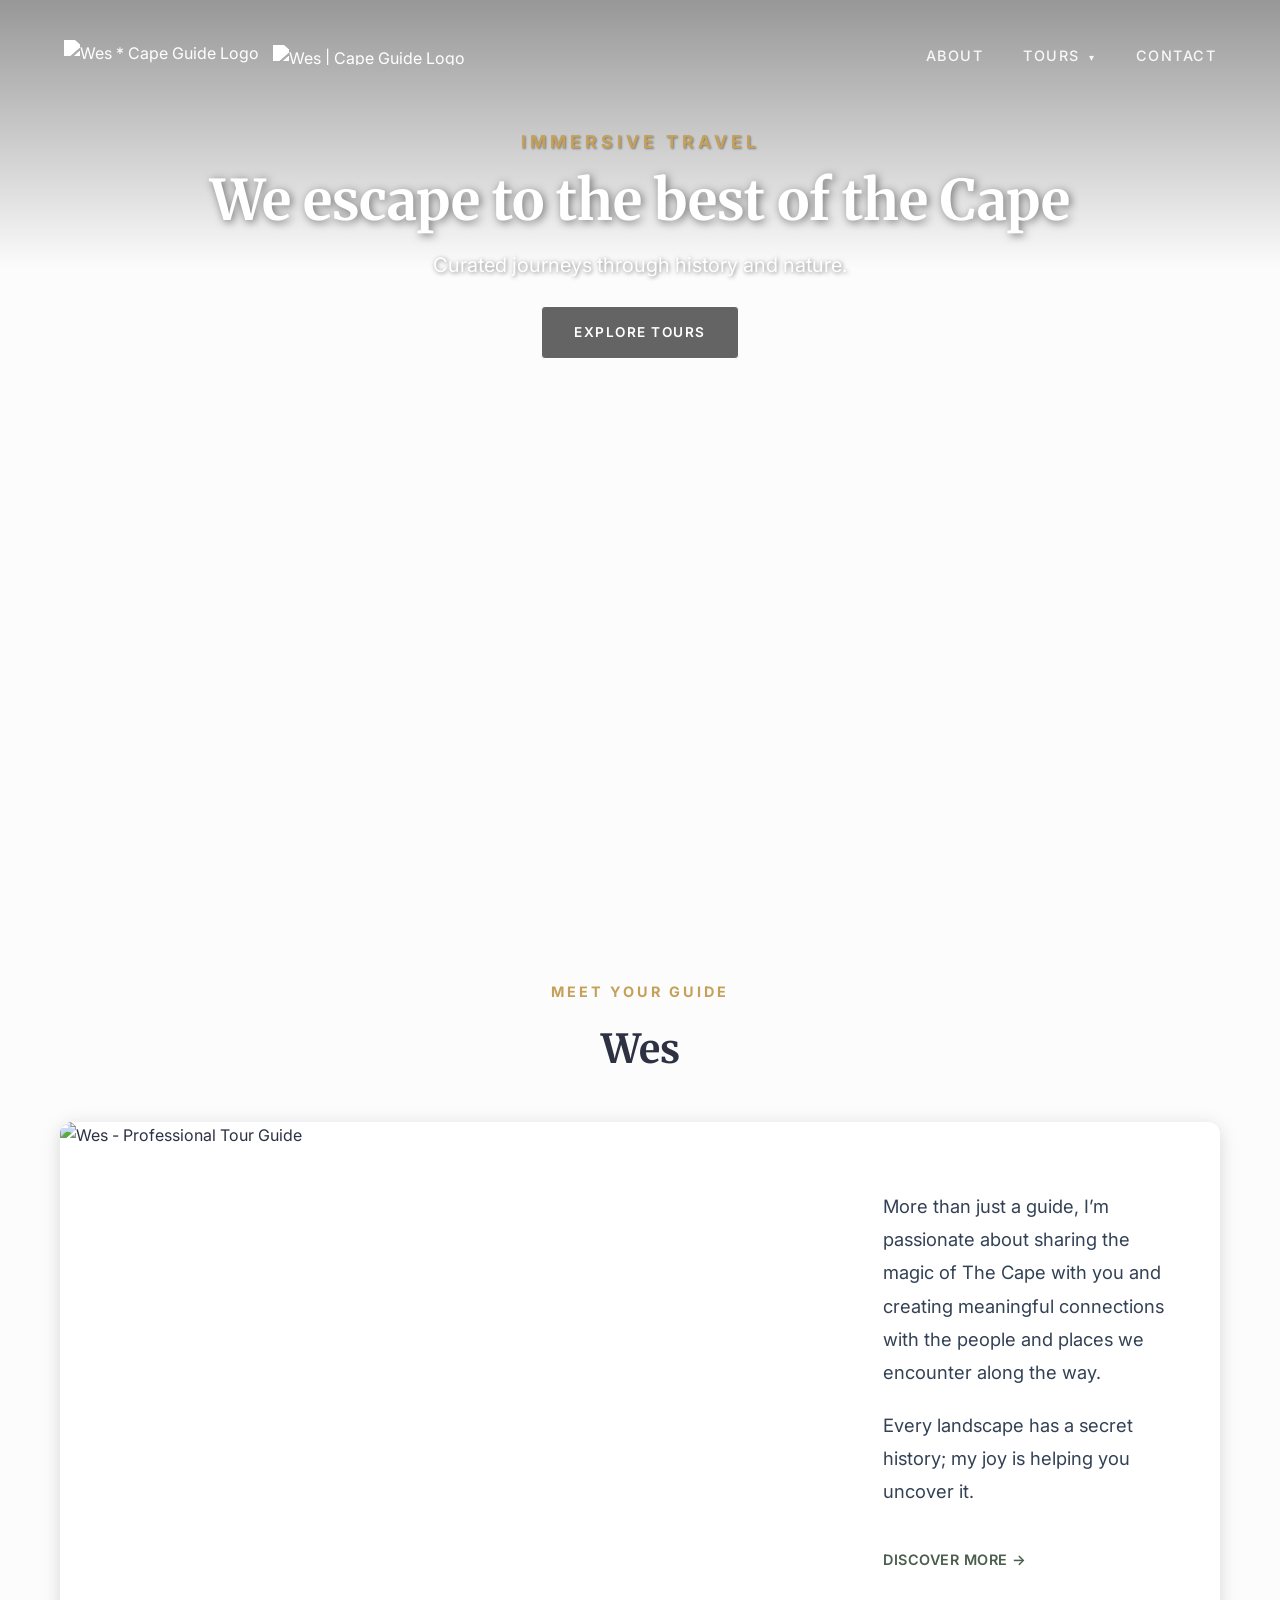
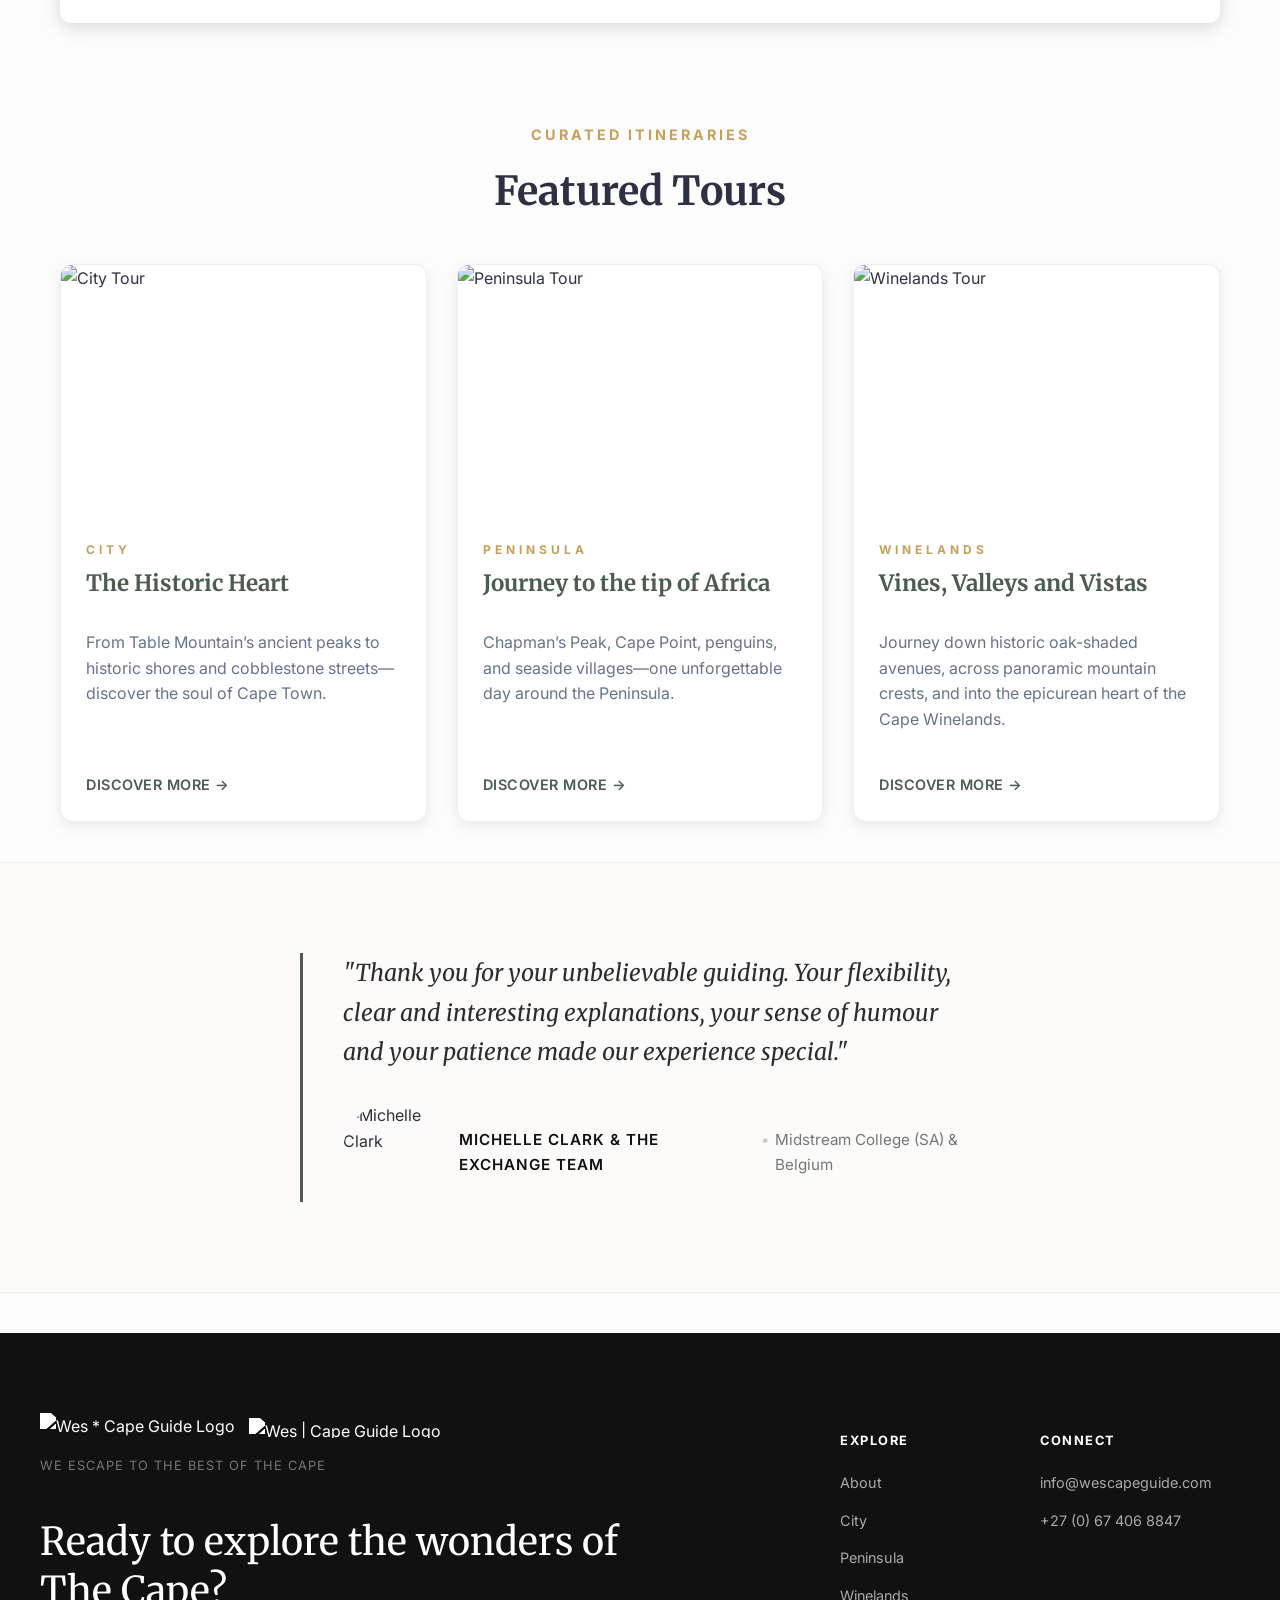
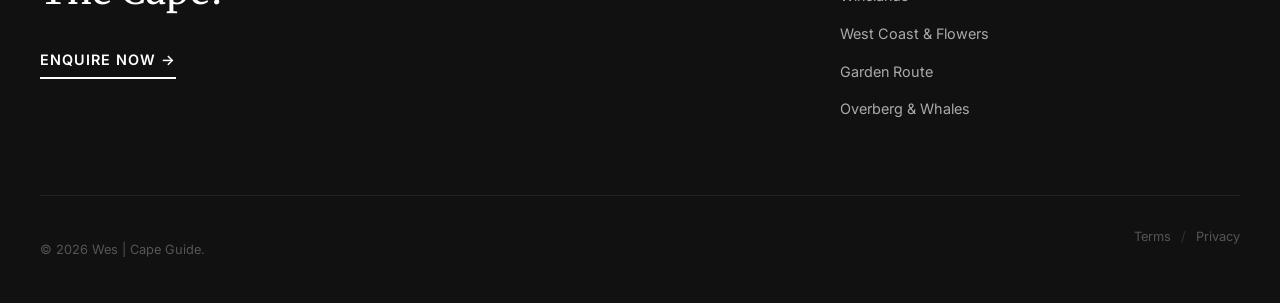
==== index.html @ 71e7c6e8 "Fix mobile hero text visibility on top-level pages" ====
<!DOCTYPE html>
<html lang="en">
<head>
    <meta charset="UTF-8">
    <meta name="viewport" content="width=device-width, initial-scale=1.0">
    <meta name="description" content="Private Cape Town tours with Wes — city, peninsula, winelands, west coast, garden route and tailor-made. Curated journeys through history, nature, and local culture.">
    <title>Wes * Cape Guide - Home</title>
    <link rel="preconnect" href="https://fonts.googleapis.com">
    <link rel="preconnect" href="https://fonts.gstatic.com" crossorigin>
    <link href="https://fonts.googleapis.com/css2?family=Merriweather:ital,wght@0,400;0,700;1,400&family=Inter:wght@400;500;600&display=swap" rel="stylesheet">
    <link rel="stylesheet" href="style.css">
</head>
<body>

    <header>
        <a href="index.html" class="logo">
            <img src="images/logo-transparent.png" alt="Wes * Cape Guide Logo" class="logo-icon">
            <img src="images/wes-cape-guide-logo.png" alt="Wes | Cape Guide Logo" class="logo-img">
        </a>
        
        <input type="checkbox" id="menu-toggle" class="menu-toggle">
        <label for="menu-toggle" class="menu-button" aria-label="Toggle Navigation Menu">
            <span class="burger-line"></span>
            <span class="burger-line"></span>
            <span class="burger-line"></span>
        </label>

        <nav class="nav-container">
            <ul class="nav-links">
                <li><a href="about.html">About</a></li>
                <li class="dropdown">
                    <a href="tours.html" class="dropdown-toggle">Tours <span class="arrow">&#9662;</span></a>
                    <ul class="dropdown-menu">
                        <li><a href="tours/city.html">City</a></li>
                        <li><a href="tours/peninsula.html">Peninsula</a></li>
                        <li><a href="tours/winelands.html">Winelands</a></li>
                        <li><a href="tours/west-coast-flowers.html">West Coast & Flowers</a></li>
                        <li><a href="tours/garden-route-three-day.html">Garden Route</a></li>
                        <li><a href="tours/overberg-whales.html">Overberg & Whales</a></li>
                    </ul>
                </li>
                <li><a href="contact.html">Contact</a></li>
            </ul>
        </nav>
    </header>
    
    <section class="hero hero-home">
        <div class="hero-content">
            <span class="hero-eyebrow">Immersive Travel</span>
            <h1>We escape to the best of the Cape</h1>
            <p>Curated journeys through history and nature.</p>
            <a href="tours.html" class="btn">Explore Tours</a>
        </div>
    </section>

    <main class="container">
            
        <section class="profile-introduction-section section-space-bottom">
            <div class="text-content-block">
                <span class="eyebrow">Meet your guide</span>
                <h2 class="section-title">Wes</h2>
            </div>

            <a href="about.html" class="profile-card-link">
                <div class="profile-split-block media-left home-profile-card">
                    <div class="profile-split-media">
                        <img src="images/wes-contact.jpeg" alt="Wes - Professional Tour Guide" class="profile-split-image home-profile-crop">
                    </div>
                    <div class="profile-split-text">
                        <p class="lead-paragraph">More than just a guide, I’m passionate about sharing the magic of The Cape with you and creating meaningful connections with the people and places we encounter along the way.</p>
                        <p class="lead-paragraph">Every landscape has a secret history; my joy is helping you uncover it.</p>
                        <span class="tour-link-text">Discover More &rarr;</span>
                    </div>
                </div>
            </a>
        </section>

        <section class="featured-tours-section section-space-bottom">
            <div class="text-content-block">
                <span class="eyebrow">Curated Itineraries</span>
                <h2 class="section-title">Featured Tours</h2>
            </div>
            
            <div class="tour-grid">
                <a href="city.html" class="tour-card-link">
                    <article class="tour-card">
                        <img src="images/cape-town-city.webp" alt="City Tour" class="tour-image">
                        <div class="tour-info">
                            <span class="tour-category">City</span>
                            <h3>The Historic Heart</h3>
                            <p>From Table Mountain’s ancient peaks to historic shores and cobblestone streets—discover the soul of Cape Town.</p>
                            <span class="tour-link-text">Discover More &rarr;</span>
                        </div>
                    </article>
                </a>
                
                <a href="peninsula.html" class="tour-card-link">
                    <article class="tour-card">
                        <img src="images/peninsula-cape-point-hike.webp" alt="Peninsula Tour" class="tour-image">
                        <div class="tour-info">
                            <span class="tour-category">Peninsula</span>
                            <h3>Journey to the tip of Africa</h3>
                            <p>Chapman’s Peak, Cape Point, penguins, and seaside villages—one unforgettable day around the Peninsula.</p>
                            <span class="tour-link-text">Discover More &rarr;</span>
                        </div>
                    </article>
                </a>
                
                <a href="winelands.html" class="tour-card-link">
                    <article class="tour-card">
                        <img src="images/delaire-graff-wine-estate.webp" alt="Winelands Tour" class="tour-image">
                        <div class="tour-info">
                            <span class="tour-category">Winelands</span>
                            <h3>Vines, Valleys and Vistas</h3>
                            <p>Journey down historic oak-shaded avenues, across panoramic mountain crests, and into the epicurean heart of the Cape Winelands.</p>
                            <span class="tour-link-text">Discover More &rarr;</span>
                        </div>
                    </article>
                </a>
            </div>
        </section>
    
    </main>

    <section class="testimonial-section-v2">
        <div class="testimonial-container-v2">
            <blockquote class="testimonial-text-v2">
                "Thank you for your unbelievable guiding. Your flexibility, clear and interesting explanations, your sense of humour and your patience made our experience special."
            </blockquote>
            <div class="testimonial-profile-v2">
                <img src="images/reviewer-midstream.webp" alt="Michelle Clark" class="testimonial-avatar">
                <div class="testimonial-author-v2">
                    <strong class="author-name-v2">Michelle Clark & The Exchange Team</strong>
                    <span class="author-location-v2">Midstream College (SA) & Belgium</span>
                </div>
            </div>
        </div>
    </section>

    <footer class="editorial-footer">
        <div class="footer-top-row">
            <div class="footer-hero-block">
                <a href="index.html" class="logo">
                    <img src="images/logo-transparent.png" alt="Wes * Cape Guide Logo" class="logo-icon">
                    <img src="images/wes-cape-guide-logo.png" alt="Wes | Cape Guide Logo" class="logo-img">
                </a>
                <p class="editorial-snippet">We escape to the best of The Cape</p>
                <h2 class="footer-big-prompt">Ready to explore the wonders of <span class="no-wrap">The Cape?</span></h2>
                <a href="contact.html" class="editorial-btn">Enquire Now &rarr;</a>
            </div>
            <div class="footer-links-block">
                <div class="links-sub-col">
                    <h4>Explore</h4>
                    <a href="about.html">About</a>
                    <a href="tours/city.html">City</a>
                    <a href="tours/peninsula.html">Peninsula</a>
                    <a href="tours/winelands.html">Winelands</a>
                    <a href="tours/west-coast-flowers.html">West Coast & Flowers</a>
                    <a href="tours/garden-route-three-day.html">Garden Route</a>
                    <a href="tours/overberg-whales.html">Overberg & Whales</a>
                </div>
                <div class="links-sub-col">
                    <h4>Connect</h4>
                    <a href="mailto:info@wescapeguide.com">info@wescapeguide.com</a>
                    <a href="tel:+27674068847">+27 (0) 67 406 8847</a>
                </div>
            </div>
        </div>
        <div class="editorial-bottom">
            <p>&copy; 2026 Wes | Cape Guide.</p>
            <div class="editorial-legal">
                <a href="terms.html">Terms</a>
                <span class="sep">/</span>
                <a href="privacy.html">Privacy</a>
            </div>
        </div>
    </footer>
</body>
</html>
---- style.css ----
/* ==========================================================================
   WES | CAPE GUIDE - CENTRAL DESIGN SYSTEM MASTER SHEET (2026 AUDIT)
   ========================================================================== */

/* --- Global Variables & Reset --- */
:root {
    --primary-green: #4a5d4e;
    --accent-gold: #c5a059;
    --dark-blue: #1a2b3c;
    --white: #ffffff;
    
    /* Premium Contrast: Rich charcoal to increase screen elegance */
    --text-main: #2d3142; 
    --text-muted: #64748b;
    --light-gray: #fcfcfc;
    --border-gray: #e2e8f0;
    --shadow: 0 4px 24px rgba(0, 0, 0, 0.08);
    --peninsula-wide-max: 1440px;
    --peninsula-wide-gutter: clamp(16px, 3vw, 48px);

    /* Typography Strategy Tokens - Cleaned up to protect premium editorial feel */
    --font-branding: 'Inter', sans-serif;
    --font-heading: 'Merriweather', serif;
    --font-body: 'Inter', sans-serif;
}

* { box-sizing: border-box; }

body {
    font-family: var(--font-body);
    margin: 0;
    line-height: 1.65;
    color: var(--text-main);
    background-color: var(--light-gray);
    -webkit-font-smoothing: antialiased;
}

/* --- Shared Layout Helpers --- */
.container {
    max-width: 1200px;
    margin: 0 auto;
    padding: 0 20px;
}

.container-flush {
    padding: 0;
}

.text-center {
    text-align: center;
}

.section-divider {
    border: 0; 
    border-top: 1px solid var(--border-gray); 
    margin: 80px 0;
}

.section-title {
    font-family: var(--font-heading);
    font-weight: 700;
    text-align: center; 
    font-size: clamp(2rem, 4vw, 2.5rem);
    margin-top: 0;
    margin-bottom: 40px;
    color: var(--text-main);
}

.section-space-bottom {
    margin-bottom: 40px;
}

/* --- Global Brand Typography Utilities --- */
.eyebrow {
    font-family: var(--font-branding);
    font-size: 0.9rem;
    font-weight: 700;
    text-transform: uppercase;
    letter-spacing: 3px;
    color: var(--accent-gold);
    display: block;
    margin-bottom: 12px;
    text-align: center;
}

.text-content-block {
    max-width: 800px; 
    margin: 80px auto 20px auto; 
    text-align: center;
}

.text-green-title {
    font-family: var(--font-heading);
    color: var(--primary-green); 
    font-size: 2.5rem; 
    margin-bottom: 24px;
}

.lead-paragraph {
    font-family: var(--font-body);
    font-size: 1.15rem; 
    line-height: 1.8; 
    color: #334155; 
    margin-bottom: 20px;
}

.paragraph-flush-bottom { margin-bottom: 0; }
.paragraph-spacing-top { margin-top: 8px; }
.accent-gold-text { color: #f3c653 !important; }

/* --- Shared Navigation Framework (Desktop Defaults) --- */
header {
    position: absolute;
    top: 0;
    left: 0;
    width: 100%;
    z-index: 1000;
    padding: 2.5rem 5%;
    display: flex;
    justify-content: space-between;
    align-items: center;
}

.logo {
    display: flex;
    align-items: center;
    gap: 14px; 
    text-decoration: none;
    z-index: 1010; /* Keeps brand visible above drawers */
}

.logo-img, .logo-icon {
    height: 20px; 
    width: auto;   
    display: block;
    flex-shrink: 0;
    filter: brightness(0) invert(1);
    transition: transform 0.3s ease;
}

.logo-icon { height: 30px; }
.logo:hover .logo-img { transform: scale(1.05); }
.logo:hover .logo-icon { transform: scale(1.1); }

/* Controller Checkbox System Hidden Natively */
.menu-toggle {
    display: none;
}

.menu-button {
    display: none;
    cursor: pointer;
    z-index: 1010;
    flex-direction: column;
    justify-content: space-between;
    width: 26px;
    height: 18px;
}

.menu-button .burger-line {
    display: block;
    height: 2px;
    width: 100%;
    background-color: var(--white);
    border-radius: 2px;
    transition: transform 0.3s ease, opacity 0.3s ease;
}

.nav-links {
    list-style: none;
    display: flex;
    gap: 2.5rem;
    margin: 0;
    padding: 0;
}

.nav-links a {
    font-family: var(--font-body);
    text-decoration: none;
    color: rgba(255,255,255,0.9);
    font-weight: 500;
    font-size: 0.9rem;
    letter-spacing: 1.5px;
    text-transform: uppercase;
    transition: color 0.3s, text-shadow 0.3s;
}

.nav-links a:hover, .nav-links a.current {
    color: var(--white); 
    text-decoration: underline;
    text-underline-offset: 6px;
}

/* Dropdown Layout Architecture */
.dropdown {
    position: relative;
}

.dropdown-toggle .arrow {
    font-size: 0.65rem;
    margin-left: 4px;
    display: inline-block;
    transition: transform 0.3s ease;
}

.dropdown:hover .dropdown-toggle .arrow {
    transform: rotate(180deg);
}

/* Isolated Dropdown Glass Box */
.dropdown-menu {
    position: absolute;
    top: 100%;
    left: -22px; 
    transform: translateY(4px);
    background-color: rgba(17, 24, 39, 0.95);
    border: 1px solid rgba(255, 255, 255, 0.1);
    border-radius: 8px;
    backdrop-filter: blur(12px);
    -webkit-backdrop-filter: blur(12px);
    list-style: none;
    padding: 12px 0;
    margin: 0;
    min-width: 240px;
    box-shadow: 0 12px 35px rgba(0, 0, 0, 0.3);
    opacity: 0;
    visibility: hidden;
    transition: opacity 0.25s ease, transform 0.25s ease, visibility 0.25s ease;
    z-index: 1010;
}

.dropdown:hover .dropdown-menu {
    opacity: 1;
    visibility: visible;
    transform: translateY(10px);
}

.dropdown-menu li {
    width: 100%;
}

.dropdown-menu a {
    display: block;
    padding: 10px 22px;
    color: rgba(255, 255, 255, 0.8) !important;
    font-size: 0.8rem !important;
    letter-spacing: 1px;
    text-transform: uppercase;
    text-align: left;
    text-decoration: none !important;
    transition: color 0.2s, background-color 0.2s;
}

.dropdown-menu a:hover {
    color: var(--accent-gold) !important;
    background-color: rgba(255, 255, 255, 0.05);
}

/* --- Unified Premium Hero Engine --- */
.hero {
    height: 100vh;
    min-height: 600px;
    display: flex;
    color: var(--white);
    background-size: cover;
    background-attachment: fixed;
    padding: 0 20px;
    position: relative;
    align-items: center;      
    justify-content: center;    
    text-align: center;
}

.hero-content {
    padding: 0 8px;
    transform: translateY(clamp(-250px, -27vh, -120px));
}

.hero-home .hero-content {
    transform: translateY(clamp(-250px, -23vh, -120px));
}

.hero h1 {
    font-family: var(--font-heading);
    font-weight: 700;
    font-size: clamp(2.2rem, 5vw, 3.5rem);
    margin-bottom: 15px;
    text-shadow: 2px 2px 8px rgba(0,0,0,0.5); 
    margin-top: -5px;
    line-height: 1.2;
}

.hero p {
    font-family: var(--font-body);
    font-size: 1.25rem;
    max-width: 700px;
    margin: 0 auto;
    text-shadow: 1px 1px 4px rgba(0,0,0,0.5); 
    font-weight: 400;
}

.hero-eyebrow {
    font-family: var(--font-branding);
    text-transform: uppercase;
    letter-spacing: 4px;
    font-size: 1.1rem;
    font-weight: 700;
    color: var(--accent-gold);
    display: block;
    margin: 0 0 1rem;
    text-shadow: 1px 1px 2px rgba(0,0,0,0.4);
}

/* --- Premium Tour Hero Structural Modifiers --- */
.city-hero, .peninsula-hero, .winelands-hero, .hero-west-coast, .hero-garden-route, .overberg-hero {
    justify-content: flex-start !important; 
    align-items: flex-end !important;         
    text-align: left !important;            
    padding-left: clamp(20px, 8vw, 10%) !important; 
    padding-bottom: 12vh !important;        
    padding-top: 0 !important;
}

.city-hero .hero-content, 
.peninsula-hero .hero-content, 
.winelands-hero .hero-content, 
.hero-west-coast .hero-content, 
.hero-garden-route .hero-content,
.overberg-hero .hero-content {
    max-width: 580px !important;            
    padding: 35px !important;
    background-color: rgba(0, 0, 0, 0.45) !important; 
    border-radius: 8px !important;
    backdrop-filter: blur(8px) !important;   
    -webkit-backdrop-filter: blur(8px) !important; 
    transform: none !important;            
    margin: 0 !important;
    border: 1px solid rgba(255, 255, 255, 0.1);
}

.city-hero .hero-content p, 
.peninsula-hero .hero-content p, 
.winelands-hero .hero-content p, 
.hero-west-coast .hero-content p, 
.hero-garden-route .hero-content p,
.overberg-hero .hero-content p {
    margin: 0 !important; 
}

/* --- Hero Background Maps --- */
.hero-home { background-image: linear-gradient(rgba(0,0,0,0.4) 0%, rgba(0,0,0,0) 30%), url('images/table-mountain-hero.webp'); background-position: 50% 13%; }
.hero-about { background-image: linear-gradient(rgba(0,0,0,0.4) 0%, rgba(0,0,0,0) 20%), url('images/table-mountain-national-park.webp'); background-position: center 90%; }
.hero-tours { background-image: linear-gradient(rgba(0,0,0,0.4) 0%, rgba(0,0,0,0) 20%), url('images/postberg-flowers.webp'); background-position: center 10%; }
.hero-contact { background-image: linear-gradient(rgba(0,0,0,0.4) 0%, rgba(0,0,0,0) 20%), url('images/chapmans-peak-drive.webp'); background-position: 50% 53%; }
.city-hero { background-image: linear-gradient(rgba(0,0,0,0.6) 0%, rgba(0,0,0,0) 20%), url('images/cape-town-city.webp'); background-position: center 35%; }
.peninsula-hero { background-image: linear-gradient(rgba(0,0,0,0.6) 0%, rgba(0,0,0,0) 20%), url('images/cape-point-walk.webp'); background-position: center 65%; }
.winelands-hero { background-image: linear-gradient(rgba(0,0,0,0.4) 0%, rgba(0,0,0,0) 30%), url('images/delaire-graff-wine-estate.webp'); background-position: center 65%; }
.hero-west-coast { background-image: linear-gradient(rgba(0,0,0,0.4) 0%, rgba(0,0,0,0) 30%), url('images/postberg-nature-reserve-flowers-and-rock-fromations.webp'); background-position: center 70%; }
.hero-garden-route { background-image: linear-gradient(rgba(0,0,0,0.4) 0%, rgba(0,0,0,0) 20%), url('images/ebb-and-flow-restcamp-hike.webp'); background-position: center 50%; }
.overberg-hero { background-image: linear-gradient(rgba(0,0,0,0.6) 0%, rgba(0,0,0,0) 20%), url('images/r44-and-beach.webp'); background-position: center 65%; }

/* --- Profile Split Layouts --- */
.profile-split-block {
    display: grid; 
    grid-template-columns: 1fr;
    gap: 2rem; 
    align-items: center; 
    margin-bottom: 100px; 
    background: var(--white);
    border-radius: 12px;
    box-shadow: var(--shadow);
    overflow: hidden;
}

@media (min-width: 768px) {
    .profile-split-block { grid-template-columns: 1.2fr 0.8fr; gap: 0; }
    .profile-split-block.about-profile-card { grid-template-columns: 1fr 580px; }
    .profile-split-block.home-profile-card { height: auto; align-items: stretch; grid-template-columns: 2fr 1fr; }
}

.profile-split-text { padding: 50px; }
.profile-split-media { width: 100%; height: 100%; display: flex; }
.profile-split-image { width: 100%; height: 100%; object-fit: cover; display: block; }
.profile-split-image.home-profile-crop { object-position: 50% 22%; }

/* --- Highlights & Cards Framework --- */
.highlights-grid {
    display: grid;
    grid-template-columns: repeat(auto-fit, minmax(280px, 1fr));
    gap: 40px;
    width: 100%;
}

.highlights-item-card {
    background: var(--white);
    border: 1px solid #eee;
    border-radius: 12px;
    overflow: hidden;
    box-shadow: 0 4px 15px rgba(0,0,0,0.05);
    display: flex;
    flex-direction: column;
    height: 100%;
}

.highlights-card-image {
    width: 100%;
    height: 250px;
    object-fit: cover;
    display: block;
}

.highlight-card-info {
    padding: 25px;
    display: flex;
    flex-direction: column;
    flex-grow: 1;
}

/* --- Index Grid System Cards --- */
.tour-grid { display: grid; grid-template-columns: repeat(auto-fit, minmax(320px, 1fr)); gap: 30px; margin-top: 40px; }
.tour-card { background: var(--white); border: 1px solid #eee; border-radius: 12px; overflow: hidden; transition: all 0.3s ease; box-shadow: 0 4px 15px rgba(0,0,0,0.08); display: flex; flex-direction: column; height: 100%; }
.profile-card-link { transition: all 0.3s ease; box-shadow: 0 4px 15px rgba(0,0,0,0.08); }
.tour-card:hover, .profile-card-link:hover { transform: translateY(-8px); box-shadow: 0 15px 35px rgba(0,0,0,0.1); }
a.tour-card-link, .profile-card-link { text-decoration: none; color: inherit; display: block; border-radius: 12px; }
.tour-image { width: 100%; height: 250px; object-fit: cover; display: block; }
.tour-info { padding: 25px; display: flex; flex-direction: column; flex-grow: 1; text-align: left; }
.tour-info h3 { font-family: var(--font-heading); font-weight: 700; font-size: 1.4rem; margin: 0 0 12px 0; color: var(--primary-green); }
.tour-info p { color: var(--text-muted); font-size: 1.0rem; line-height: 1.6; margin-bottom: 20px; }
.tour-category { font-family: var(--font-branding); color: var(--accent-gold); letter-spacing: 4px; text-transform: uppercase; font-size: 0.75rem; font-weight: bold; display: block; margin-bottom: 5px; }
.tour-link-text { font-family: var(--font-body); margin-top: auto; padding-top: 20px; display: inline-block; color: var(--primary-green); font-weight: 600; font-size: 0.9rem; letter-spacing: 0.5px; text-transform: uppercase; }

/* --- Buttons Framework --- */
.btn, .btn-enquire {
    font-family: var(--font-branding);
    display: inline-block;
    text-transform: uppercase;
    letter-spacing: 1.5px;
    text-decoration: none;
    border-radius: 4px;
    transition: all 0.3s ease;
    font-weight: 600;
}

.btn {
    padding: 14px 32px;
    background: rgba(0, 0, 0, 0.6);
    color: var(--white);
    font-size: 0.85rem;
    border: 1px solid var(--white);
    margin-top: 24px;
}
.btn:hover { background: var(--white); color: var(--dark-blue); transform: translateY(-2px); }

/* --- Testimonials --- */
.testimonial-section-v2 { background-color: #fcfbfa; padding: 90px 20px; margin: 40px 0px; border-top: 1px solid #f0eee9; border-bottom: 1px solid #f0eee9; }
.testimonial-container-v2 { max-width: 680px; margin: 0 auto; border-left: 3px solid var(--primary-green); padding-left: 40px; }
.testimonial-text-v2 { font-family: var(--font-heading); font-size: clamp(1.2rem, 3vw, 1.45rem); line-height: 1.7; color: #2c2c2c; font-style: italic; margin: 0 0 30px 0; font-weight: 400; }
.testimonial-profile-v2 { display: flex; align-items: center; gap: 16px; }
.testimonial-avatar { width: 100px; height: 100px; border-radius: 50%; object-fit: cover; flex-shrink: 0; }
.testimonial-author-v2 { display: flex; align-items: center; gap: 12px; font-size: 0.95rem; }
.author-name-v2 { font-weight: 600; color: #111; text-transform: uppercase; letter-spacing: 1px; }
.author-location-v2 { color: #767676; position: relative; padding-left: 12px; }
.author-location-v2::before { content: "•"; position: absolute; left: -2px; color: #ccc; }

/* --- Editorial Footer --- */
.editorial-footer { background-color: #111111; color: #f5f5f5; padding: 80px 40px 30px 40px; }
.footer-top-row { max-width: 1200px; margin: 0 auto; display: flex; justify-content: space-between; align-items: flex-start; gap: 60px; }
.footer-hero-block { flex: 1.5; max-width: 600px; text-align: left; }
.editorial-snippet { font-family: var(--font-body); font-size: 0.8rem; color: #777777; text-transform: uppercase; letter-spacing: 1px; margin-bottom: 40px; }
.footer-big-prompt { font-family: var(--font-heading); font-size: clamp(1.8rem, 3vw, 2.4rem); font-weight: 400; line-height: 1.3; margin-bottom: 30px; color: #ffffff; }
.no-wrap { white-space: nowrap; }
.editorial-btn { font-family: var(--font-body); display: inline-block; color: #ffffff; text-transform: uppercase; letter-spacing: 1px; text-decoration: none; font-size: 0.9rem; font-weight: 600; border-bottom: 2px solid #ffffff; padding-bottom: 5px; transition: transform 0.2s ease, color 0.2s ease; }
.editorial-btn:hover { transform: translateX(5px); color: var(--accent-gold); border-color: var(--accent-gold); }
.footer-links-block { flex: 1; display: flex; gap: 40px; margin-left: auto; max-width: 400px; }
.links-sub-col { display: flex; flex-direction: column; min-width: 160px; text-align: left; }
.links-sub-col h4 { font-family: var(--font-branding); font-size: 0.8rem; color: var(--white); text-transform: uppercase; letter-spacing: 1.5px; margin-bottom: 20px; }
.links-sub-col a { font-family: var(--font-body); color: #aaaaaa; text-decoration: none; font-size: 0.9rem; margin-bottom: 14px; transition: color 0.2s ease; }
.links-sub-col a:hover { color: #ffffff; }
.editorial-bottom { max-width: 1200px; margin: 60px auto 0 auto; padding-top: 30px; border-top: 1px solid #222222; display: flex; justify-content: space-between; font-size: 0.8rem; color: #555555; }
.editorial-legal a { color: #555555; text-decoration: none; }
.editorial-legal a:hover { color: #999999; }
.editorial-legal .sep { margin: 0 6px; color: #333333; }

/* ==========================================================================
   RESPONSIVE DESIGN SYSTEM OVERRIDES (MOBILE & TABLET ENGINE)
   ========================================================================== */
@media (max-width: 900px) {
    .footer-top-row { flex-direction: column; gap: 50px; }
    .footer-links-block { margin-left: 0; max-width: 100%; justify-content: flex-start; width: 100%; }
}

@media (max-width: 768px) {
    header {
        padding: 1.5rem 6%;
    }

    /* Reveal UI Mobile Hamburger Triggers */
    .menu-button {
        display: flex;
    }

    /* Fully Articulated Glass Overlay Drawer Container */
    .nav-container {
        position: fixed;
        top: 0;
        right: -100%;
        width: 80%;
        max-width: 400px;
        height: 100vh;
        background-color: rgba(17, 24, 39, 0.96);
        backdrop-filter: blur(20px);
        -webkit-backdrop-filter: blur(20px);
        padding: 7rem 3rem 3rem 3rem;
        box-shadow: -10px 0 40px rgba(0,0,0,0.3);
        transition: right 0.4s cubic-bezier(0.16, 1, 0.3, 1);
        z-index: 1000;
        overflow-y: auto;
    }

    .nav-links {
        flex-direction: column;
        gap: 2rem;
        align-items: flex-start;
    }

    .nav-links a {
        font-size: 1.15rem;
        letter-spacing: 2px;
        width: 100%;
        display: block;
    }

    /* Core Mobile Dropdown Transitions */
    .dropdown {
        width: 100%;
    }

    .dropdown-menu {
        position: static;
        opacity: 1;
        visibility: visible;
        transform: none !important;
        background-color: transparent;
        border: none;
        box-shadow: none;
        padding: 10px 0 0 15px;
        display: flex;
        flex-direction: column;
        gap: 12px;
        min-width: unset;
    }

    .dropdown-menu a {
        font-size: 0.95rem !important;
        padding: 6px 0;
        color: rgba(255, 255, 255, 0.6) !important;
    }

    .dropdown-toggle .arrow {
        transform: rotate(0deg) !important;
    }

    /* Checkbox State Logic to Activate Menu Elements */
    .menu-toggle:checked ~ .nav-container {
        right: 0;
    }

    /* Hamburger Animation to 'X' */
    .menu-toggle:checked ~ .menu-button .burger-line:nth-child(1) {
        transform: translateY(8px) rotate(45deg);
    }
    .menu-toggle:checked ~ .menu-button .burger-line:nth-child(2) {
        opacity: 0;
    }
    .menu-toggle:checked ~ .menu-button .burger-line:nth-child(3) {
        transform: translateY(-8px) rotate(-45deg);
    }

    /* Unified Mobile Hero Engine: All landing and individual tour blocks forced up top */
    .hero,
    .city-hero, .peninsula-hero, .winelands-hero, .hero-west-coast, .hero-garden-route, .overberg-hero {
        min-height: 560px;
        display: flex !important;
        flex-direction: column !important;
        align-items: center !important;
        justify-content: flex-start !important; /* Forces top alignment for all subpages */
        text-align: center !important;
        padding: 7.5rem 24px 20px 24px !important; /* Perfect space clear under your brand logo row */
    }
    
    /* Stripped all background color styles, box shadows, and glass blur mechanics */
    /* UPDATED: Added .hero .hero-content to clear the heavy negative desktop transforms for all top-level landing headers */
    .hero .hero-content,
    .city-hero .hero-content, 
    .peninsula-hero .hero-content, 
    .winelands-hero .hero-content, 
    .hero-west-coast .hero-content, 
    .hero-garden-route .hero-content,
    .overberg-hero .hero-content {
        max-width: 100% !important;
        padding: 0 !important;
        background-color: transparent !important;
        backdrop-filter: none !important;
        -webkit-backdrop-filter: none !important;
        border: none !important;
        transform: none !important;
        margin: 0 !important;
    }

    /* Shrunken Typographic Framework for High Scannability */
    .hero-eyebrow {
        font-size: 0.8rem !important;
        letter-spacing: 2.5px !important;
        margin-bottom: 0.5rem !important;
    }

    .hero h1 {
        font-size: 1.65rem !important;
        line-height: 1.25 !important;
        margin-bottom: 12px !important;
    }

    .hero p {
        font-size: 0.95rem !important;
        line-height: 1.55 !important;
        max-width: 100% !important;
    }

    .profile-split-block { grid-template-columns: 1fr; gap: 0; }
    .profile-split-text { padding: 35px 24px; }
    .profile-split-media { height: 340px; }
}

@media (max-width: 600px) {
    .testimonial-section-v2 { padding: 60px 20px; }
    .testimonial-container-v2 { padding-left: 20px; }
    .testimonial-text-v2 { font-size: 1.2rem; }
    .testimonial-author-v2 { flex-direction: column; align-items: flex-start; gap: 4px; }
    .author-location-v2 { padding-left: 0; }
    .author-location-v2::before { display: none; }
    .testimonial-profile-v2 { flex-direction: column; align-items: flex-start; gap: 12px; }
    .testimonial-avatar { width: 80px; height: 80px; }
    .tour-grid { grid-template-columns: 1fr; }
}

@media (max-width: 480px) {
    .editorial-footer { padding: 50px 24px 20px 24px; }
    .footer-links-block { flex-direction: column; gap: 35px; }
}

@media (prefers-reduced-motion: reduce) {
    .btn, .tour-card, .btn-enquire, .highlights-item-card, .nav-container, .burger-line { transition: none !important; }
    .tour-card:hover, .btn-enquire:hover, .highlights-item-card:hover { transform: none !important; }
}
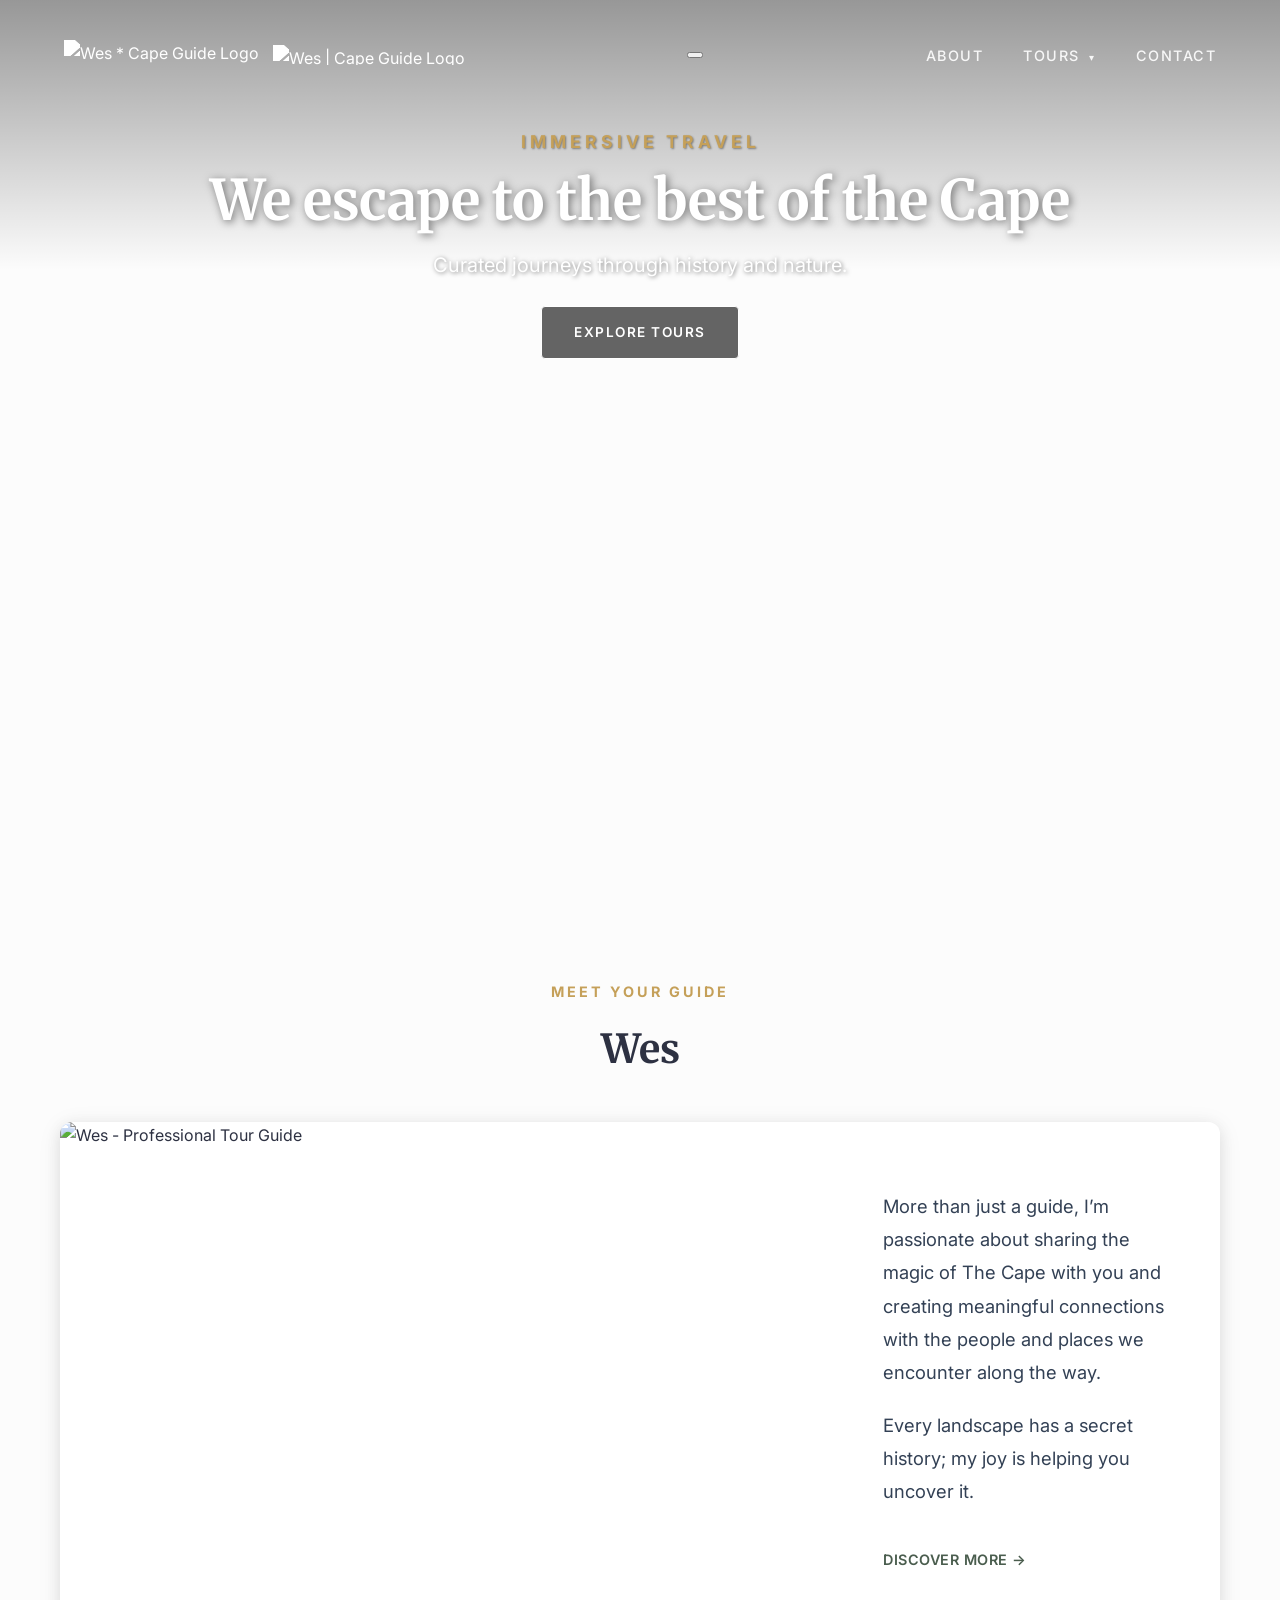
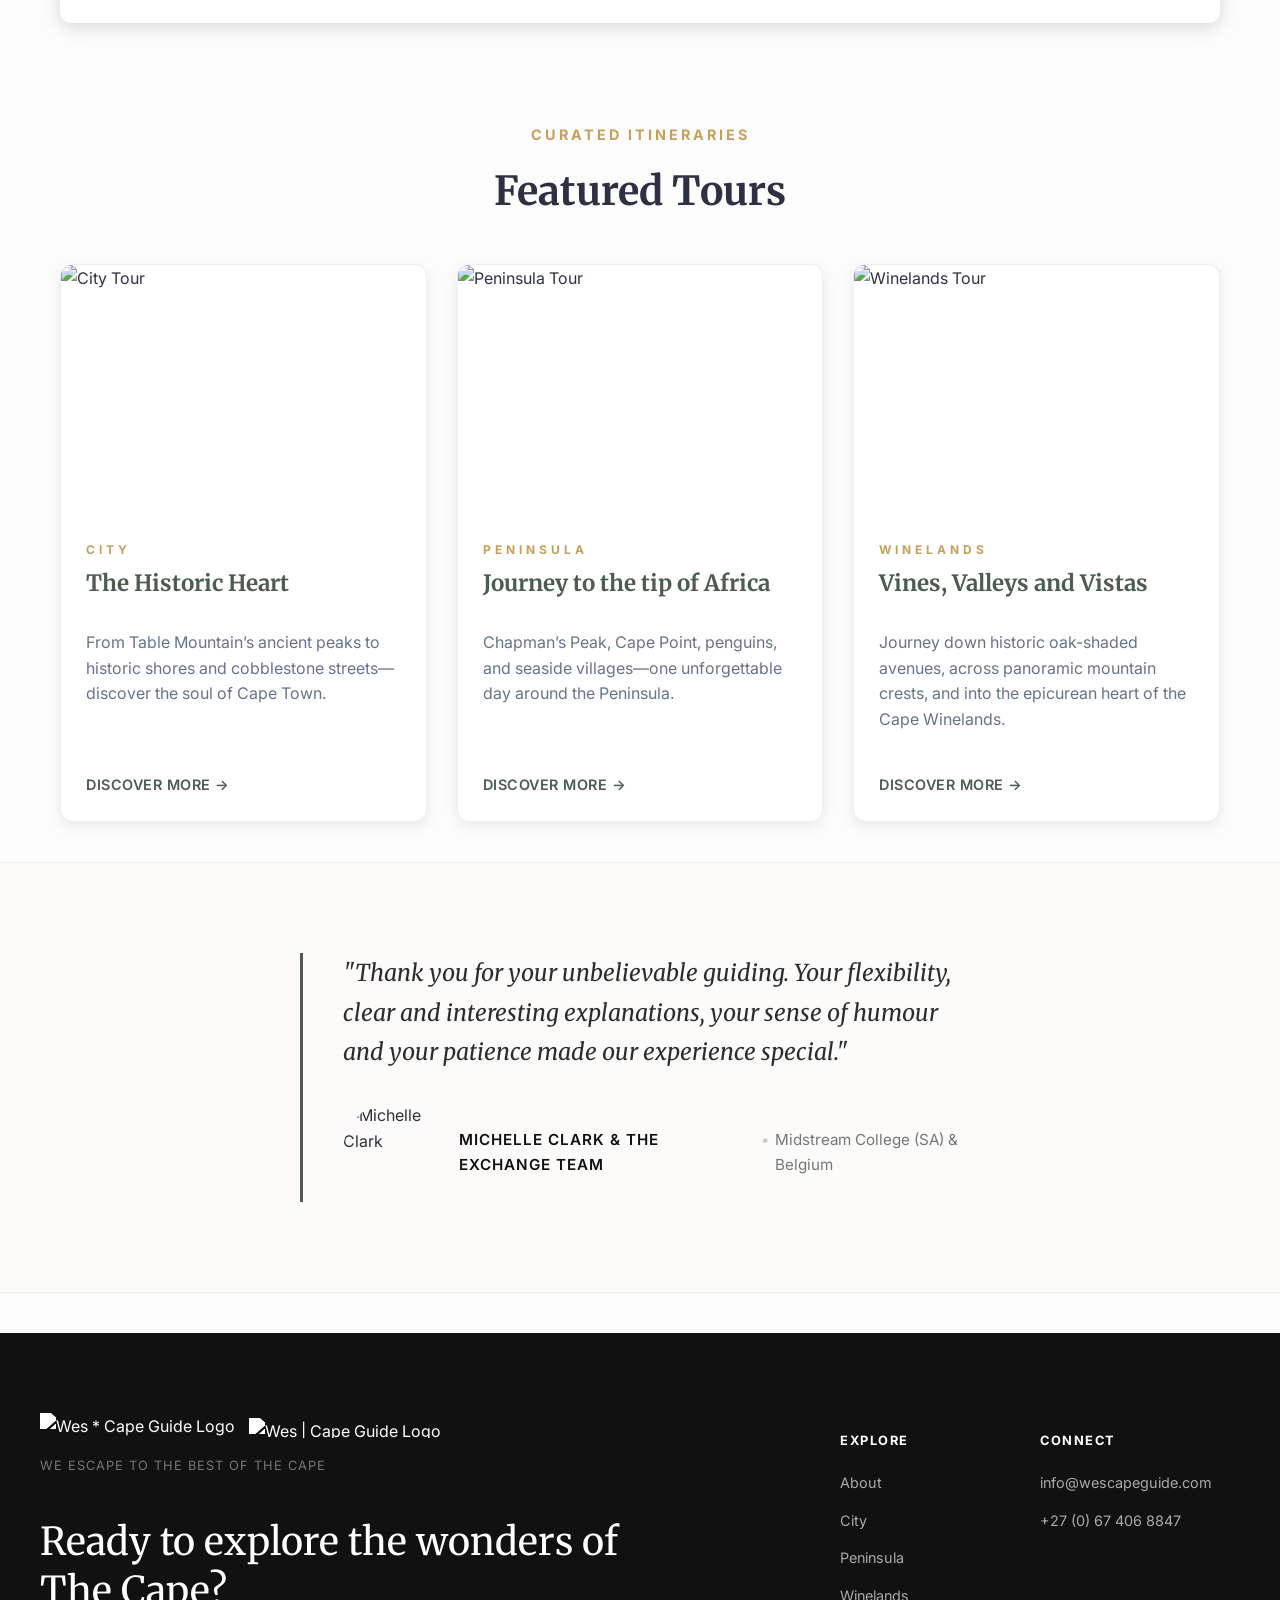
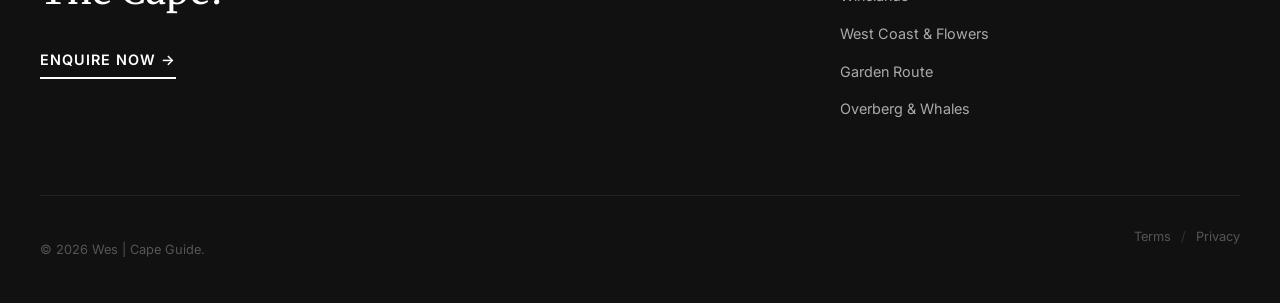
==== commit 49af40ae: "update" ====
--- a/index.html
+++ b/index.html
@@ -18,30 +18,25 @@
             <img src="images/wes-cape-guide-logo.png" alt="Wes | Cape Guide Logo" class="logo-img">
         </a>
         
-        <input type="checkbox" id="menu-toggle" class="menu-toggle">
-        <label for="menu-toggle" class="menu-button" aria-label="Toggle Navigation Menu">
-            <span class="burger-line"></span>
-            <span class="burger-line"></span>
-            <span class="burger-line"></span>
-        </label>
+        <button class="nav-toggle" aria-label="Toggle Navigation" aria-expanded="false">
+            <span class="hamburger"></span>
+        </button>
 
-        <nav class="nav-container">
-            <ul class="nav-links">
-                <li><a href="about.html">About</a></li>
-                <li class="dropdown">
-                    <a href="tours.html" class="dropdown-toggle">Tours <span class="arrow">&#9662;</span></a>
-                    <ul class="dropdown-menu">
-                        <li><a href="tours/city.html">City</a></li>
-                        <li><a href="tours/peninsula.html">Peninsula</a></li>
-                        <li><a href="tours/winelands.html">Winelands</a></li>
-                        <li><a href="tours/west-coast-flowers.html">West Coast & Flowers</a></li>
-                        <li><a href="tours/garden-route-three-day.html">Garden Route</a></li>
-                        <li><a href="tours/overberg-whales.html">Overberg & Whales</a></li>
-                    </ul>
-                </li>
-                <li><a href="contact.html">Contact</a></li>
-            </ul>
-        </nav>
+        <ul class="nav-links">
+            <li><a href="about.html">About</a></li>
+            <li class="dropdown">
+                <a href="tours.html" class="dropdown-toggle">Tours <span class="arrow">&#9662;</span></a>
+                <ul class="dropdown-menu">
+                    <li><a href="tours/city.html">City</a></li>
+                    <li><a href="tours/peninsula.html">Peninsula</a></li>
+                    <li><a href="tours/winelands.html">Winelands</a></li>
+                    <li><a href="tours/west-coast-flowers.html">West Coast & Flowers</a></li>
+                    <li><a href="tours/garden-route-three-day.html">Garden Route</a></li>
+                    <li><a href="tours/overberg-whales.html">Overberg & Whales</a></li>
+                </ul>
+            </li>
+            <li><a href="contact.html">Contact</a></li>
+        </ul>
     </header>
     
     <section class="hero hero-home">
@@ -175,5 +170,28 @@
             </div>
         </div>
     </footer>
+
+    <script>
+        document.addEventListener('DOMContentLoaded', () => {
+            const toggleBtn = document.querySelector('.nav-toggle');
+            const navLinks = document.querySelector('.nav-links');
+            const dropdown = document.querySelector('.dropdown');
+            const dropdownToggle = document.querySelector('.dropdown-toggle');
+
+            toggleBtn.addEventListener('click', () => {
+                const isOpen = toggleBtn.getAttribute('aria-expanded') === 'true';
+                toggleBtn.setAttribute('aria-expanded', !isOpen);
+                navLinks.classList.toggle('is-active');
+                document.body.style.overflow = isOpen ? '' : 'hidden';
+            });
+
+            dropdownToggle.addEventListener('click', (e) => {
+                if (window.innerWidth <= 768) {
+                    e.preventDefault();
+                    dropdown.classList.toggle('is-open');
+                }
+            });
+        });
+    </script>
 </body>
 </html>
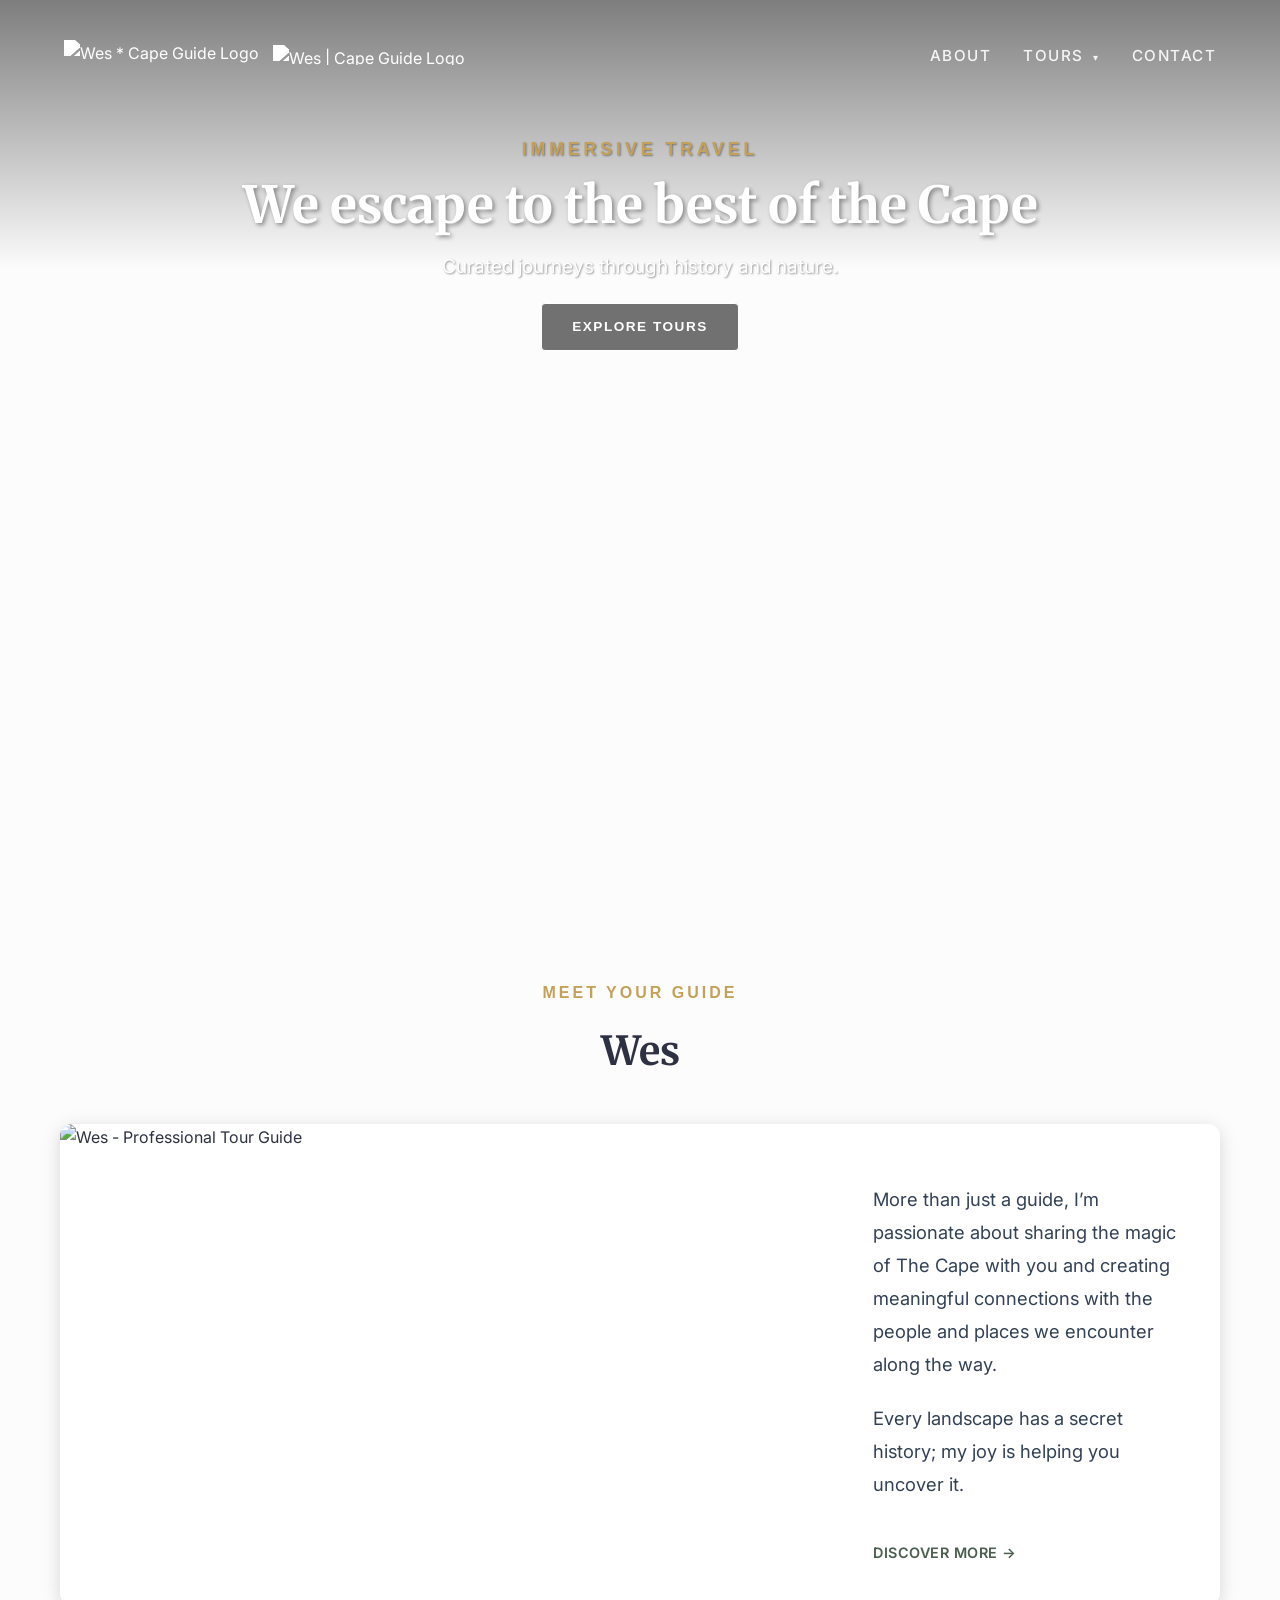
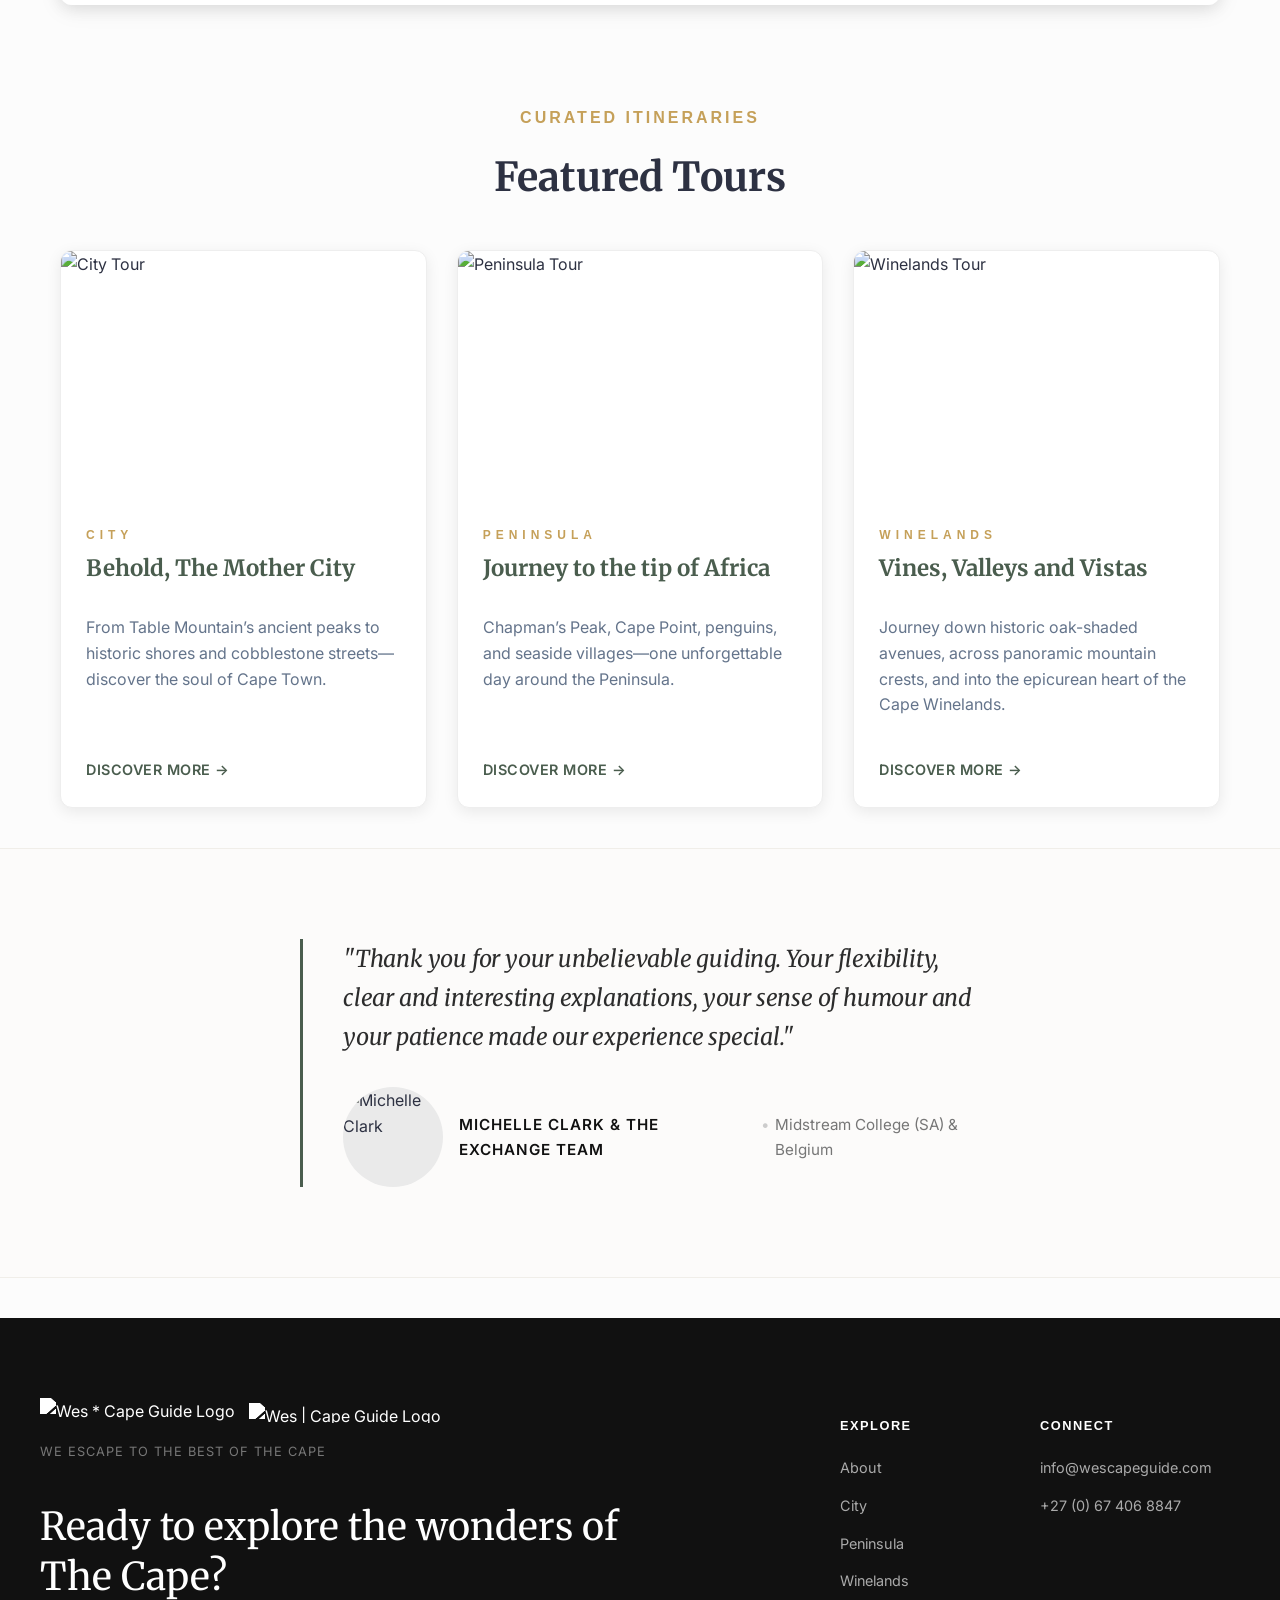
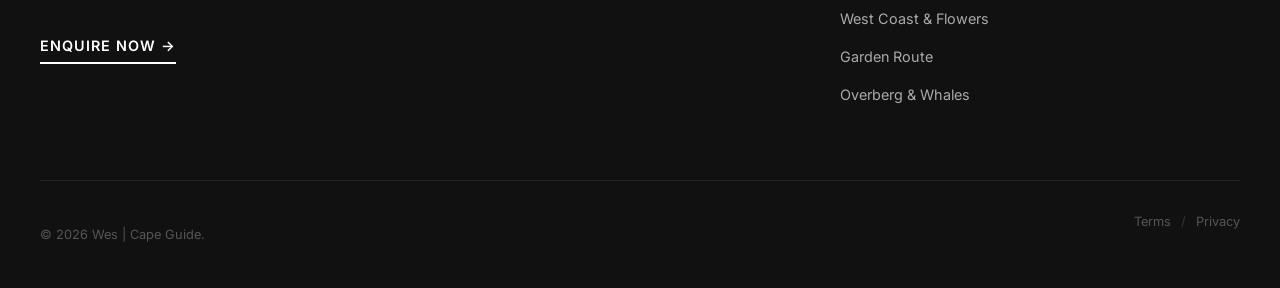
==== commit 3a13d6a7: "test" ====
--- a/index.html
+++ b/index.html
@@ -3,11 +3,29 @@
 <head>
     <meta charset="UTF-8">
     <meta name="viewport" content="width=device-width, initial-scale=1.0">
-    <meta name="description" content="Private Cape Town tours with Wes — city, peninsula, winelands, west coast, garden route and tailor-made. Curated journeys through history, nature, and local culture.">
-    <title>Wes * Cape Guide - Home</title>
+    
+    <title>Private Cape Town Tours & Guided Experiences | Wes | Cape Guide</title>
+    <meta name="description" content="Discover the best of the Cape with Wes, your private tour guide. Custom, curated private tours across Cape Town, the Peninsula, Winelands, Garden Route, and West Coast.">
+    <meta name="robots" content="index, follow">
+    <link rel="canonical" href="https://wescapeguide.com/">
+
+    <meta property="og:type" content="website">
+    <meta property="og:url" content="https://wescapeguide.com/">
+    <meta property="og:title" content="Private Cape Town Tours & Guided Experiences | Wes | Cape Guide">
+    <meta property="og:description" content="Custom, curated private tours across Cape Town, the Peninsula, Winelands, and beyond. Let's escape to the best of the Cape.">
+    <meta property="og:image" content="https://wescapeguide.com/images/cape-town-city.webp"> <meta property="og:site_name" content="Wes | Cape Guide">
+
+    <meta name="twitter:card" content="summary_large_image">
+    <meta name="twitter:url" content="https://wescapeguide.com/">
+    <meta name="twitter:title" content="Private Cape Town Tours | Wes | Cape Guide">
+    <meta name="twitter:description" content="Custom, curated private tours across Cape Town, the Peninsula, Winelands, and beyond.">
+    <meta name="twitter:image" content="https://wescapeguide.com/images/cape-town-city.webp">
+
+    <link rel="icon" href="images/wes-cape-guide-logo-white.png" type="image/png">
     <link rel="preconnect" href="https://fonts.googleapis.com">
     <link rel="preconnect" href="https://fonts.gstatic.com" crossorigin>
-    <link href="https://fonts.googleapis.com/css2?family=Merriweather:ital,wght@0,400;0,700;1,400&family=Inter:wght@400;500;600&display=swap" rel="stylesheet">
+    <link href="https://fonts.googleapis.com/css2?family=Orbitron:wght@500;700&family=Merriweather:ital,wght@0,400;0,700;1,400&family=Inter:wght@400;500;600&display=swap" rel="stylesheet">
+    
     <link rel="stylesheet" href="style.css">
 </head>
 <body>
@@ -18,40 +36,50 @@
             <img src="images/wes-cape-guide-logo.png" alt="Wes | Cape Guide Logo" class="logo-img">
         </a>
         
+        <!-- Mobile Menu Toggle Button -->
         <button class="nav-toggle" aria-label="Toggle Navigation" aria-expanded="false">
             <span class="hamburger"></span>
         </button>
-
-        <ul class="nav-links">
-            <li><a href="about.html">About</a></li>
-            <li class="dropdown">
-                <a href="tours.html" class="dropdown-toggle">Tours <span class="arrow">&#9662;</span></a>
-                <ul class="dropdown-menu">
-                    <li><a href="tours/city.html">City</a></li>
-                    <li><a href="tours/peninsula.html">Peninsula</a></li>
-                    <li><a href="tours/winelands.html">Winelands</a></li>
-                    <li><a href="tours/west-coast-flowers.html">West Coast & Flowers</a></li>
-                    <li><a href="tours/garden-route-three-day.html">Garden Route</a></li>
-                    <li><a href="tours/overberg-whales.html">Overberg & Whales</a></li>
-                </ul>
-            </li>
-            <li><a href="contact.html">Contact</a></li>
-        </ul>
+        
+        <nav class="nav-menu">
+            <ul class="nav-links">
+                <li><a href="about.html">About</a></li>
+                <li class="dropdown">
+                    <a href="tours.html" class="dropdown-toggle">Tours <span class="arrow">&#9662;</span></a>
+                    <ul class="dropdown-menu">
+                        <li><a href="tours.html">All Tours</a></li>
+                        <li><a href="tours/city.html">City</a></li>
+                        <li><a href="tours/peninsula.html">Peninsula</a></li>
+                        <li><a href="tours/winelands.html">Winelands</a></li>
+                        <li><a href="tours/west-coast-flowers.html">West Coast & Flowers</a></li>
+                        <li><a href="tours/garden-route-three-day.html">Garden Route</a></li>
+                        <li><a href="tours/overberg-whales.html">Overberg & Whales</a></li>
+                    </ul>
+                </li>
+                <li><a href="contact.html">Contact</a></li>
+            </ul>
+        </nav>
     </header>
     
-    <section class="hero hero-home">
-        <div class="hero-content">
-            <span class="hero-eyebrow">Immersive Travel</span>
-            <h1>We escape to the best of the Cape</h1>
-            <p>Curated journeys through history and nature.</p>
-            <a href="tours.html" class="btn">Explore Tours</a>
+    <section class="hero-parallax-wrapper">
+        <div class="hero-parallax-bg hero-home-bg"></div>
+        <div class="hero hero-home">
+            <div class="hero-content">
+                <span class="hero-eyebrow">Immersive Travel</span>
+                <h1>We escape to the best of the Cape</h1>
+                <p>Curated journeys through history and nature.</p>
+                <a href="tours.html" class="btn">Explore Tours</a>
+            </div>
         </div>
     </section>
 
     <main class="container">
             
+        <!-- Grouped the heading and profile card into a single semantic section -->
+        <!-- Your CSS can now cleanly color this entire section block or apply alternate background shifts -->
         <section class="profile-introduction-section section-space-bottom">
             <div class="text-content-block">
+                <!-- Eyebrows look fantastic using --accent-gold or --text-muted -->
                 <span class="eyebrow">Meet your guide</span>
                 <h2 class="section-title">Wes</h2>
             </div>
@@ -62,8 +90,10 @@
                         <img src="images/wes-contact.jpeg" alt="Wes - Professional Tour Guide" class="profile-split-image home-profile-crop">
                     </div>
                     <div class="profile-split-text">
+                        <!-- Main text uses --text-main -->
                         <p class="lead-paragraph">More than just a guide, I’m passionate about sharing the magic of The Cape with you and creating meaningful connections with the people and places we encounter along the way.</p>
                         <p class="lead-paragraph">Every landscape has a secret history; my joy is helping you uncover it.</p>
+                        <!-- Interactive links are perfect opportunities to introduce --primary-green or --accent-gold on hover -->
                         <span class="tour-link-text">Discover More &rarr;</span>
                     </div>
                 </div>
@@ -77,19 +107,20 @@
             </div>
             
             <div class="tour-grid">
-                <a href="city.html" class="tour-card-link">
+                <a href="tours/city.html" class="tour-card-link">
                     <article class="tour-card">
                         <img src="images/cape-town-city.webp" alt="City Tour" class="tour-image">
                         <div class="tour-info">
+                            <!-- Category tags thrive on --primary-green text color or a soft subtle fill background -->
                             <span class="tour-category">City</span>
-                            <h3>The Historic Heart</h3>
+                            <h3>Behold, The Mother City</h3>
                             <p>From Table Mountain’s ancient peaks to historic shores and cobblestone streets—discover the soul of Cape Town.</p>
                             <span class="tour-link-text">Discover More &rarr;</span>
                         </div>
                     </article>
                 </a>
                 
-                <a href="peninsula.html" class="tour-card-link">
+                <a href="tours/peninsula.html" class="tour-card-link">
                     <article class="tour-card">
                         <img src="images/peninsula-cape-point-hike.webp" alt="Peninsula Tour" class="tour-image">
                         <div class="tour-info">
@@ -101,7 +132,7 @@
                     </article>
                 </a>
                 
-                <a href="winelands.html" class="tour-card-link">
+                <a href="tours/winelands.html" class="tour-card-link">
                     <article class="tour-card">
                         <img src="images/delaire-graff-wine-estate.webp" alt="Winelands Tour" class="tour-image">
                         <div class="tour-info">
@@ -117,8 +148,10 @@
     
     </main>
 
+    <!-- Testimonials are beautiful when wrapped completely in a --light-gray canvas to break up white spacing -->
     <section class="testimonial-section-v2">
         <div class="testimonial-container-v2">
+            <!-- Merriweather Italic typography works incredibly here for editorial flare -->
             <blockquote class="testimonial-text-v2">
                 "Thank you for your unbelievable guiding. Your flexibility, clear and interesting explanations, your sense of humour and your patience made our experience special."
             </blockquote>
@@ -126,12 +159,14 @@
                 <img src="images/reviewer-midstream.webp" alt="Michelle Clark" class="testimonial-avatar">
                 <div class="testimonial-author-v2">
                     <strong class="author-name-v2">Michelle Clark & The Exchange Team</strong>
+                    <!-- Uses --text-muted to step back and sit beneath the bold name -->
                     <span class="author-location-v2">Midstream College (SA) & Belgium</span>
                 </div>
             </div>
         </div>
     </section>
 
+    <!-- Footers ground your look perfectly using a massive block of --dark-blue -->
     <footer class="editorial-footer">
         <div class="footer-top-row">
             <div class="footer-hero-block">
@@ -141,6 +176,7 @@
                 </a>
                 <p class="editorial-snippet">We escape to the best of The Cape</p>
                 <h2 class="footer-big-prompt">Ready to explore the wonders of <span class="no-wrap">The Cape?</span></h2>
+                <!-- Buttons inside dark footers look remarkable styled with --accent-gold or crisp --white wireframes -->
                 <a href="contact.html" class="editorial-btn">Enquire Now &rarr;</a>
             </div>
             <div class="footer-links-block">
@@ -158,6 +194,7 @@
                     <h4>Connect</h4>
                     <a href="mailto:info@wescapeguide.com">info@wescapeguide.com</a>
                     <a href="tel:+27674068847">+27 (0) 67 406 8847</a>
+                    
                 </div>
             </div>
         </div>
@@ -170,28 +207,31 @@
             </div>
         </div>
     </footer>
-
     <script>
-        document.addEventListener('DOMContentLoaded', () => {
-            const toggleBtn = document.querySelector('.nav-toggle');
-            const navLinks = document.querySelector('.nav-links');
-            const dropdown = document.querySelector('.dropdown');
-            const dropdownToggle = document.querySelector('.dropdown-toggle');
-
-            toggleBtn.addEventListener('click', () => {
-                const isOpen = toggleBtn.getAttribute('aria-expanded') === 'true';
-                toggleBtn.setAttribute('aria-expanded', !isOpen);
-                navLinks.classList.toggle('is-active');
-                document.body.style.overflow = isOpen ? '' : 'hidden';
-            });
-
-            dropdownToggle.addEventListener('click', (e) => {
-                if (window.innerWidth <= 768) {
-                    e.preventDefault();
-                    dropdown.classList.toggle('is-open');
-                }
-            });
+    document.addEventListener('DOMContentLoaded', () => {
+        const toggleBtn = document.querySelector('.nav-toggle');
+        const navMenu = document.querySelector('.nav-menu');
+        const dropdown = document.querySelector('.dropdown');
+        const dropdownToggle = document.querySelector('.dropdown-toggle');
+
+        // Toggle Main Mobile Drawer Panel
+        toggleBtn.addEventListener('click', () => {
+            const isOpen = toggleBtn.getAttribute('aria-expanded') === 'true';
+            toggleBtn.setAttribute('aria-expanded', !isOpen);
+            navMenu.classList.toggle('is-active');
+            
+            // Prevent body context from scrolling while full screen navigation view is processing
+            document.body.style.overflow = isOpen ? '' : 'hidden';
         });
-    </script>
+
+        // Toggle Nested Tours Dropdown Accordion Content on touch-screens
+        dropdownToggle.addEventListener('click', (e) => {
+            if (window.innerWidth <= 768) {
+                e.preventDefault(); // Prevents instant navigational route skipping
+                dropdown.classList.toggle('is-open');
+            }
+        });
+    });
+</script>
 </body>
 </html>
--- a/style.css
+++ b/style.css
@@ -18,8 +18,8 @@
     --peninsula-wide-max: 1440px;
     --peninsula-wide-gutter: clamp(16px, 3vw, 48px);
 
-    /* Typography Strategy Tokens - Cleaned up to protect premium editorial feel */
-    --font-branding: 'Inter', sans-serif;
+    /* Typography Strategy Tokens */
+    --font-branding: 'Orbitron', sans-serif;
     --font-heading: 'Merriweather', serif;
     --font-body: 'Inter', sans-serif;
 }
@@ -73,7 +73,7 @@
 /* --- Global Brand Typography Utilities --- */
 .eyebrow {
     font-family: var(--font-branding);
-    font-size: 0.9rem;
+    font-size: 1.00rem;
     font-weight: 700;
     text-transform: uppercase;
     letter-spacing: 3px;
@@ -108,7 +108,7 @@
 .paragraph-spacing-top { margin-top: 8px; }
 .accent-gold-text { color: #f3c653 !important; }
 
-/* --- Shared Navigation Framework (Desktop Defaults) --- */
+/* --- Shared Navigation --- */
 header {
     position: absolute;
     top: 0;
@@ -126,7 +126,6 @@
     align-items: center;
     gap: 14px; 
     text-decoration: none;
-    z-index: 1010; /* Keeps brand visible above drawers */
 }
 
 .logo-img, .logo-icon {
@@ -142,34 +141,49 @@
 .logo:hover .logo-img { transform: scale(1.05); }
 .logo:hover .logo-icon { transform: scale(1.1); }
 
-/* Controller Checkbox System Hidden Natively */
-.menu-toggle {
+/* Navigation Drawer Base Wrapper */
+.nav-menu {
+    display: flex;
+    align-items: center;
+}
+
+/* Premium Mobile Menu Toggle Trigger */
+.nav-toggle {
     display: none;
-}
-
-.menu-button {
-    display: none;
+    background: none;
+    border: none;
     cursor: pointer;
-    z-index: 1010;
-    flex-direction: column;
-    justify-content: space-between;
-    width: 26px;
-    height: 18px;
-}
-
-.menu-button .burger-line {
+    padding: 10px;
+    z-index: 2000;
+}
+
+.nav-toggle .hamburger {
     display: block;
+    width: 24px;
     height: 2px;
-    width: 100%;
-    background-color: var(--white);
-    border-radius: 2px;
-    transition: transform 0.3s ease, opacity 0.3s ease;
-}
+    background: var(--white);
+    position: relative;
+    transition: background 0.3s ease;
+}
+
+.nav-toggle .hamburger::before,
+.nav-toggle .hamburger::after {
+    content: '';
+    position: absolute;
+    width: 24px;
+    height: 2px;
+    background: var(--white);
+    left: 0;
+    transition: transform 0.3s ease;
+}
+
+.nav-toggle .hamburger::before { top: -8px; }
+.nav-toggle .hamburger::after { bottom: -8px; }
 
 .nav-links {
     list-style: none;
     display: flex;
-    gap: 2.5rem;
+    gap: 2rem;
     margin: 0;
     padding: 0;
 }
@@ -179,10 +193,10 @@
     text-decoration: none;
     color: rgba(255,255,255,0.9);
     font-weight: 500;
-    font-size: 0.9rem;
+    font-size: 0.95rem;
     letter-spacing: 1.5px;
     text-transform: uppercase;
-    transition: color 0.3s, text-shadow 0.3s;
+    transition: color 0.3s;
 }
 
 .nav-links a:hover, .nav-links a.current {
@@ -207,32 +221,39 @@
     transform: rotate(180deg);
 }
 
-/* Isolated Dropdown Glass Box */
+/* Isolated Dropdown Glass Box - Re-engineered for Alignment & Unity */
 .dropdown-menu {
     position: absolute;
     top: 100%;
+    
+    /* Perfect Alignment: snaps container left, offsets exactly by the link item padding */
     left: -22px; 
-    transform: translateY(4px);
-    background-color: rgba(17, 24, 39, 0.95);
-    border: 1px solid rgba(255, 255, 255, 0.1);
+    transform: translateY(4px); /* Tighter anchor gap to look unified */
+    
+    /* Integrated Visual Material */
+    background-color: rgba(0, 0, 0, 0.55); /* Balanced color matching the nav box density */
+    border: 1px solid rgba(255, 255, 255, 0.12);
     border-radius: 8px;
-    backdrop-filter: blur(12px);
-    -webkit-backdrop-filter: blur(12px);
+    backdrop-filter: blur(8px);
+    -webkit-backdrop-filter: blur(8px);
+    
     list-style: none;
-    padding: 12px 0;
+    padding: 10px 0;
     margin: 0;
-    min-width: 240px;
-    box-shadow: 0 12px 35px rgba(0, 0, 0, 0.3);
+    min-width: 210px; /* Slightly wider to guarantee no text wrapping on multi-day tour names */
+    box-shadow: 0 12px 35px rgba(0, 0, 0, 0.4);
+    
     opacity: 0;
     visibility: hidden;
     transition: opacity 0.25s ease, transform 0.25s ease, visibility 0.25s ease;
     z-index: 1010;
 }
 
+/* Reveal Dropdown cleanly on Hover with an integrated upward flow */
 .dropdown:hover .dropdown-menu {
     opacity: 1;
     visibility: visible;
-    transform: translateY(10px);
+    transform: translateY(10px); /* Slides smoothly into position just below the nav box */
 }
 
 .dropdown-menu li {
@@ -241,8 +262,8 @@
 
 .dropdown-menu a {
     display: block;
-    padding: 10px 22px;
-    color: rgba(255, 255, 255, 0.8) !important;
+    padding: 10px 22px; /* This 22px padding is what lines up with the left: -22px above */
+    color: rgba(255, 255, 255, 0.85) !important;
     font-size: 0.8rem !important;
     letter-spacing: 1px;
     text-transform: uppercase;
@@ -251,9 +272,15 @@
     transition: color 0.2s, background-color 0.2s;
 }
 
+/* Dropdown Items Hover Shimmer */
 .dropdown-menu a:hover {
+    color: var(--accent-gold) !important; /* Changes the text to your brand gold on hover */
+    background-color: rgba(255, 255, 255, 0.08); /* Keeps the subtle glass block glow */
+}
+
+.dropdown-menu a.current {
     color: var(--accent-gold) !important;
-    background-color: rgba(255, 255, 255, 0.05);
+    font-weight: 600;
 }
 
 /* --- Unified Premium Hero Engine --- */
@@ -266,6 +293,8 @@
     background-attachment: fixed;
     padding: 0 20px;
     position: relative;
+    
+    /* Global Core Default: Center Alignment for Structural Base Pages */
     align-items: center;      
     justify-content: center;    
     text-align: center;
@@ -283,19 +312,19 @@
 .hero h1 {
     font-family: var(--font-heading);
     font-weight: 700;
-    font-size: clamp(2.2rem, 5vw, 3.5rem);
+    font-size: clamp(2rem, 4vw, 3.2rem);
     margin-bottom: 15px;
-    text-shadow: 2px 2px 8px rgba(0,0,0,0.5); 
+    text-shadow: 2px 2px 4px rgba(0,0,0,0.4); 
     margin-top: -5px;
     line-height: 1.2;
 }
 
 .hero p {
     font-family: var(--font-body);
-    font-size: 1.25rem;
+    font-size: 1.2rem;
     max-width: 700px;
     margin: 0 auto;
-    text-shadow: 1px 1px 4px rgba(0,0,0,0.5); 
+    text-shadow: 1px 1px 2px rgba(0,0,0,0.4); 
     font-weight: 400;
 }
 
@@ -311,7 +340,12 @@
     text-shadow: 1px 1px 2px rgba(0,0,0,0.4);
 }
 
-/* --- Premium Tour Hero Structural Modifiers --- */
+.hero-lead {
+    font-size: 1.15rem;
+    max-width: 620px;
+}
+
+/* --- Premium Tour Hero Structural Modifiers (Left Asymmetric Snapping) --- */
 .city-hero, .peninsula-hero, .winelands-hero, .hero-west-coast, .hero-garden-route, .overberg-hero {
     justify-content: flex-start !important; 
     align-items: flex-end !important;         
@@ -321,21 +355,21 @@
     padding-top: 0 !important;
 }
 
+/* Forces identical glass panels across all tour landing locations */
 .city-hero .hero-content, 
 .peninsula-hero .hero-content, 
 .winelands-hero .hero-content, 
 .hero-west-coast .hero-content, 
 .hero-garden-route .hero-content,
-.overberg-hero .hero-content {
+.overberg-hero .hero-content{
     max-width: 580px !important;            
     padding: 35px !important;
-    background-color: rgba(0, 0, 0, 0.45) !important; 
+    background-color: rgba(0, 0, 0, 0.35) !important; 
     border-radius: 8px !important;
-    backdrop-filter: blur(8px) !important;   
-    -webkit-backdrop-filter: blur(8px) !important; 
+    backdrop-filter: blur(4px) !important;   
+    -webkit-backdrop-filter: blur(4px) !important; 
     transform: none !important;            
     margin: 0 !important;
-    border: 1px solid rgba(255, 255, 255, 0.1);
 }
 
 .city-hero .hero-content p, 
@@ -347,19 +381,19 @@
     margin: 0 !important; 
 }
 
-/* --- Hero Background Maps --- */
-.hero-home { background-image: linear-gradient(rgba(0,0,0,0.4) 0%, rgba(0,0,0,0) 30%), url('images/table-mountain-hero.webp'); background-position: 50% 13%; }
-.hero-about { background-image: linear-gradient(rgba(0,0,0,0.4) 0%, rgba(0,0,0,0) 20%), url('images/table-mountain-national-park.webp'); background-position: center 90%; }
-.hero-tours { background-image: linear-gradient(rgba(0,0,0,0.4) 0%, rgba(0,0,0,0) 20%), url('images/postberg-flowers.webp'); background-position: center 10%; }
-.hero-contact { background-image: linear-gradient(rgba(0,0,0,0.4) 0%, rgba(0,0,0,0) 20%), url('images/chapmans-peak-drive.webp'); background-position: 50% 53%; }
-.city-hero { background-image: linear-gradient(rgba(0,0,0,0.6) 0%, rgba(0,0,0,0) 20%), url('images/cape-town-city.webp'); background-position: center 35%; }
-.peninsula-hero { background-image: linear-gradient(rgba(0,0,0,0.6) 0%, rgba(0,0,0,0) 20%), url('images/cape-point-walk.webp'); background-position: center 65%; }
-.winelands-hero { background-image: linear-gradient(rgba(0,0,0,0.4) 0%, rgba(0,0,0,0) 30%), url('images/delaire-graff-wine-estate.webp'); background-position: center 65%; }
-.hero-west-coast { background-image: linear-gradient(rgba(0,0,0,0.4) 0%, rgba(0,0,0,0) 30%), url('images/postberg-nature-reserve-flowers-and-rock-fromations.webp'); background-position: center 70%; }
-.hero-garden-route { background-image: linear-gradient(rgba(0,0,0,0.4) 0%, rgba(0,0,0,0) 20%), url('images/ebb-and-flow-restcamp-hike.webp'); background-position: center 50%; }
-.overberg-hero { background-image: linear-gradient(rgba(0,0,0,0.6) 0%, rgba(0,0,0,0) 20%), url('images/r44-and-beach.webp'); background-position: center 65%; }
-
-/* --- Profile Split Layouts --- */
+/* --- Hero Image Asset Vectors --- */
+.hero-home { background-image: linear-gradient(rgba(0,0,0,0.5) 0%, rgba(0,0,0,0) 30%), url('images/table-mountain-hero.webp'); background-position: 50% 13%; }
+.hero-about { background-image: linear-gradient(rgba(0,0,0,0.5) 0%, rgba(0,0,0,0) 20%), url('images/table-mountain-national-park.webp'); background-position: center 90%; }
+.hero-tours { background-image: linear-gradient(rgba(0,0,0,0.5) 0%, rgba(0,0,0,0) 20%), url('images/postberg-flowers.webp'); background-position: center 10%; }
+.hero-contact { background-image: linear-gradient(rgba(0,0,0,0.5) 0%, rgba(0,0,0,0) 20%), url('images/chapmans-peak-drive.webp'); background-position: 50% 53%; }
+.city-hero { background-image: linear-gradient(rgba(0,0,0,0.7) 0%, rgba(0,0,0,0) 20%), url('images/cape-town-city.webp'); background-position: center 35%; }
+.peninsula-hero { background-image: linear-gradient(rgba(0,0,0,0.8) 0%, rgba(0,0,0,0) 20%), url('images/cape-point-walk.webp'); background-position: center 65%; }
+.winelands-hero { background-image: linear-gradient(rgba(0,0,0,0.5) 0%, rgba(0,0,0,0) 30%), url('images/delaire-graff-wine-estate.webp'); background-position: center 65%; background-color: #2c3a2e; }
+.hero-west-coast { background-image: linear-gradient(rgba(0,0,0,0.5) 0%, rgba(0,0,0,0) 30%), url('images/postberg-nature-reserve-flowers-and-rock-fromations.webp'); background-position: center 70%; }
+.hero-garden-route { background-image: linear-gradient(rgba(0,0,0,0.5) 0%, rgba(0,0,0,0) 20%), url('images/ebb-and-flow-restcamp-hike.webp'); background-position: center 50%; }
+.overberg-hero { background-image: linear-gradient(rgba(0,0,0,0.8) 0%, rgba(0,0,0,0) 20%), url('images/r44-and-beach.webp'); background-position: center 65%; }
+
+/* --- Profile Split Layouts (Home & About Ecosystem) --- */
 .profile-split-block {
     display: grid; 
     grid-template-columns: 1fr;
@@ -378,20 +412,25 @@
     .profile-split-block.home-profile-card { height: auto; align-items: stretch; grid-template-columns: 2fr 1fr; }
 }
 
-.profile-split-text { padding: 50px; }
+.profile-split-text { padding: 40px; }
+.profile-split-title { font-family: var(--font-heading); color: var(--primary-green); font-size: 2.2rem; margin-top: 0; margin-bottom: 20px; }
 .profile-split-media { width: 100%; height: 100%; display: flex; }
-.profile-split-image { width: 100%; height: 100%; object-fit: cover; display: block; }
+.profile-split-image { width: 100%; height: 100%; object-fit: cover; border: none; display: block; }
 .profile-split-image.home-profile-crop { object-position: 50% 22%; }
-
-/* --- Highlights & Cards Framework --- */
-.highlights-grid {
+.pos-crop-waterline { object-position: center 88% !important; }
+
+/* --- Central Highlights System (Multi-Tour & Values Grids) --- */
+.highlights-section { padding-top: 0; margin-bottom: 80px; }
+
+.highlights-grid, .values-card-grid {
     display: grid;
     grid-template-columns: repeat(auto-fit, minmax(280px, 1fr));
     gap: 40px;
     width: 100%;
-}
-
-.highlights-item-card {
+    align-items: stretch; /* Enforces equal container vertical limits natively */
+}
+
+.highlights-item-card, .values-card-item {
     background: var(--white);
     border: 1px solid #eee;
     border-radius: 12px;
@@ -400,8 +439,12 @@
     display: flex;
     flex-direction: column;
     height: 100%;
-}
-
+    text-align: left;
+}
+.values-card-item { padding: 40px; }
+.values-card-item h4 { font-family: var(--font-heading); color: var(--primary-green); font-size: 1.5rem; margin-top: 0; margin-bottom: 15px; }
+
+/* Global Standard Image Layout Rule */
 .highlights-card-image {
     width: 100%;
     height: 250px;
@@ -409,6 +452,15 @@
     display: block;
 }
 
+/* Contextual Photographic Override Rule for West Coast Wildflowers Portrait Mode */
+.hero-west-coast + main .highlights-card-image {
+    height: auto;
+    aspect-ratio: 2 / 3;
+}
+
+.highlights-card-image--lighthouse { object-position: center top; }
+.image-crop-penguins { object-position: center 30%; }
+
 .highlight-card-info {
     padding: 25px;
     display: flex;
@@ -416,20 +468,129 @@
     flex-grow: 1;
 }
 
-/* --- Index Grid System Cards --- */
-.tour-grid { display: grid; grid-template-columns: repeat(auto-fit, minmax(320px, 1fr)); gap: 30px; margin-top: 40px; }
-.tour-card { background: var(--white); border: 1px solid #eee; border-radius: 12px; overflow: hidden; transition: all 0.3s ease; box-shadow: 0 4px 15px rgba(0,0,0,0.08); display: flex; flex-direction: column; height: 100%; }
-.profile-card-link { transition: all 0.3s ease; box-shadow: 0 4px 15px rgba(0,0,0,0.08); }
-.tour-card:hover, .profile-card-link:hover { transform: translateY(-8px); box-shadow: 0 15px 35px rgba(0,0,0,0.1); }
-a.tour-card-link, .profile-card-link { text-decoration: none; color: inherit; display: block; border-radius: 12px; }
-.tour-image { width: 100%; height: 250px; object-fit: cover; display: block; }
-.tour-info { padding: 25px; display: flex; flex-direction: column; flex-grow: 1; text-align: left; }
-.tour-info h3 { font-family: var(--font-heading); font-weight: 700; font-size: 1.4rem; margin: 0 0 12px 0; color: var(--primary-green); }
-.tour-info p { color: var(--text-muted); font-size: 1.0rem; line-height: 1.6; margin-bottom: 20px; }
-.tour-category { font-family: var(--font-branding); color: var(--accent-gold); letter-spacing: 4px; text-transform: uppercase; font-size: 0.75rem; font-weight: bold; display: block; margin-bottom: 5px; }
-.tour-link-text { font-family: var(--font-body); margin-top: auto; padding-top: 20px; display: inline-block; color: var(--primary-green); font-weight: 600; font-size: 0.9rem; letter-spacing: 0.5px; text-transform: uppercase; }
-
-/* --- Buttons Framework --- */
+.highlight-card-info h3 {
+    font-family: var(--font-heading);
+    margin: 0 0 15px 0;
+    color: var(--primary-green);
+    font-size: 1.3rem;
+}
+
+.highlight-card-info p {
+    font-size: 1rem;
+    line-height: 1.6;
+    color: #475569;
+    margin: 0;
+}
+
+/* ==========================================================================
+   MISSION & VALUES CUSTOM ABOUT COMPONENT
+   ========================================================================== */
+.about-mv-section { 
+    padding-top: 0; 
+    margin-bottom: 80px; 
+}
+
+.about-mv-grid {
+    display: grid;
+    grid-template-columns: repeat(auto-fit, minmax(280px, 1fr));
+    gap: 40px;
+    width: 100%;
+    align-items: stretch;
+}
+
+.about-mv-item-card {
+    background: var(--white);
+    border: 1px solid #eee;
+    border-radius: 12px;
+    overflow: hidden;
+    box-shadow: 0 4px 15px rgba(0,0,0,0.05);
+    display: flex;
+    flex-direction: column;
+    height: 100%;
+    text-align: left;
+}
+
+/* Forces images to render natively at 100% full frame width with zero layout cropping */
+.about-mv-card-image {
+    width: 100%;
+    height: auto;
+    object-fit: contain;
+    display: block;
+}
+
+@media (max-width: 600px) {
+    .about-mv-grid { 
+        grid-template-columns: 1fr; 
+    }
+}
+
+/* --- Accordions & Itinerary Timelines --- */
+.tour-info-section { max-width: 900px; margin: 0 auto 80px auto; }
+.tour-info-accordion details { background: var(--white); border: 1px solid var(--border-gray); border-radius: 8px; margin-bottom: 16px; overflow: hidden; transition: box-shadow 0.3s ease; }
+.tour-info-accordion details[open] { box-shadow: 0 4px 12px rgba(0, 0, 0, 0.05); }
+.tour-info-accordion summary { display: flex; justify-content: space-between; align-items: center; gap: 24px; padding: 20px; font-weight: 600; font-size: 1.1rem; cursor: pointer; list-style: none; background-color: var(--white); color: var(--dark-blue); }
+.tour-info-accordion summary::-webkit-details-marker { display: none; }
+.tour-info-label { font-size: 1.1rem; font-weight: 600; }
+.tour-info-icon::before { content: '+'; font-weight: bold; }
+.tour-info-item[open] .tour-info-icon::before { content: '−'; }
+.tour-info-panel { padding: 28px; border-top: 1px solid var(--border-gray); background-color: #fafbfc; }
+.tour-info-panel ul.standard-panel-list { margin: 0; padding-left: 20px; }
+.tour-info-panel ul.standard-panel-list li { margin-bottom: 10px; line-height: 1.6; color: #334155; }
+
+.timeline { position: relative; padding-left: 30px; margin: 10px 0; border-left: 2px solid var(--border-gray); }
+.timeline-item { position: relative; margin-bottom: 24px; }
+.timeline-item:last-child { margin-bottom: 0; }
+.timeline-marker { position: absolute; left: -37px; top: 4px; background: var(--accent-gold); width: 12px; height: 12px; border-radius: 50%; border: 2px solid var(--white); }
+.timeline-time { font-family: var(--font-branding); font-size: 0.8rem; text-transform: uppercase; letter-spacing: 1px; color: #64748b; font-weight: 600; margin-bottom: 4px; }
+.timeline-title { font-family: var(--font-heading); font-size: 1.1rem; font-weight: 600; color: var(--dark-blue); margin: 0 0 6px 0; }
+.timeline-desc { font-size: 0.95rem; line-height: 1.5; color: #475569; margin: 0; }
+.itinerary-disclaimer { margin-top: 0; margin-bottom: 25px; font-style: italic; color: #475569; }
+.timeline-highlights { list-style: none !important; padding-left: 0 !important; margin: 12px 0 0 0 !important; }
+.timeline-highlights li { font-size: 0.9rem !important; margin-bottom: 6px !important; color: #475569 !important; position: relative; padding-left: 15px; }
+.timeline-highlights li::before { content: "•"; color: var(--accent-gold); position: absolute; left: 0; font-weight: bold; }
+
+/* --- Logistics & Multi-Day Overlays --- */
+.logistics-split-grid { display: grid; grid-template-columns: 1.2fr 0.8fr; gap: 24px; }
+.logistics-card { background: var(--white); border: 1px solid var(--border-gray); border-radius: 6px; padding: 24px; }
+.logistics-card h4 { font-family: var(--font-heading); margin-top: 0; margin-bottom: 16px; font-size: 1.1rem; font-weight: 600; color: var(--dark-blue); border-bottom: 2px solid #f1f5f9; padding-bottom: 10px; }
+.logistics-list { list-style: none !important; padding-left: 0 !important; margin: 0; }
+.logistics-list li { position: relative; padding-left: 24px; margin-bottom: 12px !important; font-size: 0.95rem; color: #334155; line-height: 1.5; }
+.logistics-list li::before { position: absolute; left: 0; top: 1px; font-weight: bold; }
+.included-list li::before { content: "✓"; color: var(--accent-gold); }
+.excluded-list li::before { content: "•"; color: #94a3b8; font-size: 1.2rem; left: 4px; }
+
+.accommodation-options-grid { display: grid; grid-template-columns: 1fr 1fr; gap: 20px; margin-top: 15px; }
+.accommodation-box { background: #f8fafc; border: 1px dashed #cbd5e1; padding: 20px; border-radius: 6px; }
+.accommodation-box h5 { font-family: var(--font-heading); margin: 0 0 10px 0; font-size: 1rem; color: var(--dark-blue); font-weight: 600; }
+.accommodation-box p { font-size: 0.9rem; line-height: 1.5; margin: 0; color: #475569; }
+
+/* --- Contact Components --- */
+.contact-grid { margin-top: 40px; display: grid; grid-template-columns: repeat(auto-fit, minmax(320px, 1fr)); gap: 60px; align-items: stretch; }
+.contact-section-title { font-family: var(--font-heading); color: var(--primary-green); margin-top: 0; margin-bottom: 25px; }
+.contact-lead-text { line-height: 1.8; }
+.contact-methods-wrapper { margin-top: 40px; border-top: 1px solid #eee; padding-top: 30px; }
+.contact-link { color: var(--accent-gold); text-decoration: none; font-weight: bold; }
+.contact-link:hover { text-decoration: underline; }
+.contact-link-static { color: var(--accent-gold); font-weight: bold; }
+.consultation-card { background-color: var(--white); padding: 40px; border-radius: 20px; border: 1px solid #eee; height: 100%; display: flex; flex-direction: column; }
+.consultation-card h3 { font-family: var(--font-heading); color: var(--primary-green); margin-top: 0; margin-bottom: 20px; }
+.consultation-lead-meta { font-size: 0.95rem; color: #666; margin-bottom: 25px; }
+.consultation-guide-list { list-style: none; padding: 0; line-height: 2.2; color: #444; }
+.consultation-guide-list li { position: relative; padding-left: 25px; }
+.consultation-guide-list li::before { content: "➔"; color: var(--accent-gold); position: absolute; left: 0; }
+.consultation-badge-footer { margin-top: 30px; font-size: 0.85rem; font-style: italic; color: #888; }
+
+/* --- Unified Master Call To Action Framework --- */
+.peninsula-enquire, .winelands-enquire {
+    background-color: var(--dark-blue);
+    color: var(--white);
+    padding: 80px 20px;
+    text-align: center;
+}
+
+.container-enquire { max-width: 800px; margin: 0 auto; }
+.peninsula-enquire-text, .winelands-enquire-text { font-size: 1.25rem; line-height: 1.7; margin-bottom: 35px; color: #e2e8f0; }
+
 .btn, .btn-enquire {
     font-family: var(--font-branding);
     display: inline-block;
@@ -437,35 +598,89 @@
     letter-spacing: 1.5px;
     text-decoration: none;
     border-radius: 4px;
-    transition: all 0.3s ease;
+    transition: background-color 0.3s ease, background 0.3s ease, transform 0.2s ease;
     font-weight: 600;
 }
 
+/* Gold Global Buttons */
+.btn-enquire {
+    background-color: var(--accent-gold);
+    color: var(--dark-blue);
+    padding: 15px 35px;
+    font-size: 0.9rem;
+}
+.btn-enquire:hover { background-color: #f3c653; transform: translateY(-2px); }
+
+/* Ghost Buttons (Heros) */
 .btn {
-    padding: 14px 32px;
-    background: rgba(0, 0, 0, 0.6);
+    padding: 12px 30px;
+    background: rgba(0, 0, 0, 0.55);
     color: var(--white);
     font-size: 0.85rem;
     border: 1px solid var(--white);
-    margin-top: 24px;
-}
-.btn:hover { background: var(--white); color: var(--dark-blue); transform: translateY(-2px); }
-
-/* --- Testimonials --- */
+    margin-top: 20px;
+}
+.btn:hover { background: var(--dark-blue); color: var(--white); transform: translateY(-2px); }
+
+/* --- Index Grid System Cards --- */
+.tour-grid { display: grid; grid-template-columns: repeat(auto-fit, minmax(320px, 1fr)); gap: 30px; margin-top: 40px; }
+.tour-card { background: var(--white); border: 1px solid #eee; border-radius: 12px; overflow: hidden; transition: all 0.3s ease; box-shadow: 0 4px 15px rgba(0,0,0,0.08); display: flex; flex-direction: column; height: 100%; }
+.profile-card-link { transition: all 0.3s ease; box-shadow: 0 4px 15px rgba(0,0,0,0.08); }
+.tour-card:hover, .profile-card-link:hover { transform: translateY(-10px); box-shadow: 0 15px 35px rgba(0,0,0,0.1); }
+a.tour-card-link, .profile-card-link { text-decoration: none; color: inherit; display: block; border-radius: 12px; }
+a.tour-card-link:focus-visible, .btn:focus-visible, .btn-enquire:focus-visible { outline: 3px solid var(--accent-gold); outline-offset: 3px; }
+.tour-image { width: 100%; height: 250px; object-fit: cover; display: block; }
+.tour-info { padding: 25px; display: flex; flex-direction: column; flex-grow: 1; text-align: left; }
+.tour-info h3 { font-family: var(--font-heading); font-weight: 700; font-size: 1.4rem; margin: 0 0 12px 0; color: var(--primary-green); }
+.tour-info p { color: var(--text-muted); font-size: 1.0rem; line-height: 1.6; margin-bottom: 20px; }
+.tour-category { font-family: var(--font-branding); color: var(--accent-gold); letter-spacing: 5px; text-transform: uppercase; font-size: 0.75rem; font-weight: bold; display: block; margin-bottom: 5px; }
+.tour-link-text { font-family: var(--font-body); margin-top: auto; padding-top: 20px; display: inline-block; color: var(--primary-green); font-weight: 600; font-size: 0.9rem; letter-spacing: 0.5px; text-transform: uppercase; }
+
+/* Image Framing Helper Alignments */
+.pos-top { object-position: center top; }
+.pos-top-8 { object-position: center 8%; }
+.pos-top-20 { object-position: center 20%; }
+.pos-top-30 { object-position: center 30%; }
+.pos-top-40 { object-position: center 40%; }
+.pos-center { object-position: center; }
+.pos-bottom { object-position: center bottom; }
+.pos-bottom-10 { object-position: center 10%; }
+.pos-bottom-30 { object-position: center 30%; }
+.pos-right-90 { object-position: 90% 50%; }
+
+/* ==========================================
+   MOSAIC GALLERY COMPONENT
+   ========================================== */
+.mosaic-grid { display: grid; grid-template-columns: repeat(3, 1fr); grid-auto-rows: 280px; grid-auto-flow: dense; gap: 20px; margin-top: 40px; }
+.mosaic-item { margin: 0; position: relative; border-radius: 8px; overflow: hidden; box-shadow: 0 4px 10px rgba(0,0,0,0.05); }
+.mosaic-item img { width: 100%; height: 100%; object-fit: cover; display: block; transition: transform 0.5s ease; }
+.mosaic-item:hover img { transform: scale(1.03); }
+.mosaic-item figcaption { font-family: var(--font-body); position: absolute; bottom: 0; left: 0; right: 0; padding: 30px 15px 15px; background: linear-gradient(to top, rgba(0, 0, 0, 0.75) 0%, rgba(0, 0, 0, 0) 100%); color: var(--white); font-size: 0.95rem; font-weight: 500; letter-spacing: 0.5px; transform: translateY(100%); transition: transform 0.3s ease-in-out; box-sizing: border-box; }
+.mosaic-item:hover figcaption { transform: translateY(0); }
+.mosaic-item.span-2 { grid-column: span 2; }
+.mosaic-item.span-3 { grid-column: span 3; }
+.mosaic-item.row-span-2 { grid-row: span 2; }
+
+/* ==========================================
+   TESTIMONIAL SECTION COMPONENT
+   ========================================== */
 .testimonial-section-v2 { background-color: #fcfbfa; padding: 90px 20px; margin: 40px 0px; border-top: 1px solid #f0eee9; border-bottom: 1px solid #f0eee9; }
 .testimonial-container-v2 { max-width: 680px; margin: 0 auto; border-left: 3px solid var(--primary-green); padding-left: 40px; }
-.testimonial-text-v2 { font-family: var(--font-heading); font-size: clamp(1.2rem, 3vw, 1.45rem); line-height: 1.7; color: #2c2c2c; font-style: italic; margin: 0 0 30px 0; font-weight: 400; }
+.testimonial-text-v2 { font-family: var(--font-heading); font-size: clamp(1.2rem, 3vw, 1.45rem); line-height: 1.7; color: #2c2c2c; font-style: italic; margin: 0 0 30px 0; font-weight: 400; letter-spacing: -0.2px; }
 .testimonial-profile-v2 { display: flex; align-items: center; gap: 16px; }
-.testimonial-avatar { width: 100px; height: 100px; border-radius: 50%; object-fit: cover; flex-shrink: 0; }
+.testimonial-avatar { width: 100px; height: 100px; border-radius: 50%; object-fit: cover; background-color: #eaeaea; flex-shrink: 0; }
 .testimonial-author-v2 { display: flex; align-items: center; gap: 12px; font-size: 0.95rem; }
-.author-name-v2 { font-weight: 600; color: #111; text-transform: uppercase; letter-spacing: 1px; }
-.author-location-v2 { color: #767676; position: relative; padding-left: 12px; }
+.author-name-v2 { font-family: var(--font-body); font-weight: 600; color: #111; text-transform: uppercase; letter-spacing: 1px; }
+.author-location-v2 { font-family: var(--font-body); color: #767676; position: relative; padding-left: 12px; }
 .author-location-v2::before { content: "•"; position: absolute; left: -2px; color: #ccc; }
 
-/* --- Editorial Footer --- */
+/* ==========================================
+   EDITORIAL STANDARD FOOTER COMPONENT
+   ========================================== */
 .editorial-footer { background-color: #111111; color: #f5f5f5; padding: 80px 40px 30px 40px; }
 .footer-top-row { max-width: 1200px; margin: 0 auto; display: flex; justify-content: space-between; align-items: flex-start; gap: 60px; }
 .footer-hero-block { flex: 1.5; max-width: 600px; text-align: left; }
+.editorial-logo { font-family: var(--font-branding); display: block; font-size: 1.2rem; font-weight: 700; letter-spacing: 2px; margin-bottom: 6px; color: var(--white); }
 .editorial-snippet { font-family: var(--font-body); font-size: 0.8rem; color: #777777; text-transform: uppercase; letter-spacing: 1px; margin-bottom: 40px; }
 .footer-big-prompt { font-family: var(--font-heading); font-size: clamp(1.8rem, 3vw, 2.4rem); font-weight: 400; line-height: 1.3; margin-bottom: 30px; color: #ffffff; }
 .no-wrap { white-space: nowrap; }
@@ -473,7 +688,7 @@
 .editorial-btn:hover { transform: translateX(5px); color: var(--accent-gold); border-color: var(--accent-gold); }
 .footer-links-block { flex: 1; display: flex; gap: 40px; margin-left: auto; max-width: 400px; }
 .links-sub-col { display: flex; flex-direction: column; min-width: 160px; text-align: left; }
-.links-sub-col h4 { font-family: var(--font-branding); font-size: 0.8rem; color: var(--white); text-transform: uppercase; letter-spacing: 1.5px; margin-bottom: 20px; }
+.links-sub-col h4 { font-family: var(--font-branding); font-size: 0.8rem; color: var(--white); text-transform: uppercase; letter-spacing: 1.5px; margin-bottom: 20px; text-align: left; }
 .links-sub-col a { font-family: var(--font-body); color: #aaaaaa; text-decoration: none; font-size: 0.9rem; margin-bottom: 14px; transition: color 0.2s ease; }
 .links-sub-col a:hover { color: #ffffff; }
 .editorial-bottom { max-width: 1200px; margin: 60px auto 0 auto; padding-top: 30px; border-top: 1px solid #222222; display: flex; justify-content: space-between; font-size: 0.8rem; color: #555555; }
@@ -481,174 +696,167 @@
 .editorial-legal a:hover { color: #999999; }
 .editorial-legal .sep { margin: 0 6px; color: #333333; }
 
-/* ==========================================================================
-   RESPONSIVE DESIGN SYSTEM OVERRIDES (MOBILE & TABLET ENGINE)
-   ========================================================================== */
+/* ==========================================
+   RESPONSIVE DESIGN SYSTEM OVERRIDES
+   ========================================== */
 @media (max-width: 900px) {
+    .logistics-split-grid { grid-template-columns: 1fr; gap: 20px; }
+    .mosaic-grid { grid-template-columns: repeat(2, 1fr); grid-auto-rows: 240px; }
+    .mosaic-item.span-2, .mosaic-item.span-3 { grid-column: span 2; }
     .footer-top-row { flex-direction: column; gap: 50px; }
     .footer-links-block { margin-left: 0; max-width: 100%; justify-content: flex-start; width: 100%; }
 }
 
 @media (max-width: 768px) {
-    header {
-        padding: 1.5rem 6%;
+    /* --- Pinned Mobile Header & Branding --- */
+    header { 
+        position: fixed; 
+        background-color: rgba(26, 43, 60, 0.95); 
+        backdrop-filter: blur(10px);
+        -webkit-backdrop-filter: blur(10px);
+        padding: 1rem 5%; 
+        border-bottom: 1px solid rgba(255, 255, 255, 0.05);
+        display: flex;
+        flex-direction: row;
+        justify-content: space-between;
+        align-items: center;
+        gap: 0;
+        text-align: left;
     }
-
-    /* Reveal UI Mobile Hamburger Triggers */
-    .menu-button {
-        display: flex;
-    }
-
-    /* Fully Articulated Glass Overlay Drawer Container */
-    .nav-container {
+    
+    .logo-img, .logo-icon { height: 18px; }
+    .logo-icon { height: 26px; }
+
+    /* --- Hamburger Button UI States --- */
+    .nav-toggle { display: block; }
+    
+    .nav-toggle[aria-expanded="true"] .hamburger { background: transparent; }
+    .nav-toggle[aria-expanded="true"] .hamburger::before { transform: translateY(8px) rotate(45deg); }
+    .nav-toggle[aria-expanded="true"] .hamburger::after { transform: translateY(-8px) rotate(-45deg); }
+
+    /* --- Mobile Full-Screen Overlay Navigation Panel --- */
+    .nav-menu {
         position: fixed;
         top: 0;
-        right: -100%;
-        width: 80%;
-        max-width: 400px;
+        left: 0;
+        width: 100%;
         height: 100vh;
-        background-color: rgba(17, 24, 39, 0.96);
-        backdrop-filter: blur(20px);
-        -webkit-backdrop-filter: blur(20px);
-        padding: 7rem 3rem 3rem 3rem;
-        box-shadow: -10px 0 40px rgba(0,0,0,0.3);
-        transition: right 0.4s cubic-bezier(0.16, 1, 0.3, 1);
-        z-index: 1000;
+        background-color: var(--dark-blue);
+        flex-direction: column;
+        justify-content: center;
+        align-items: center;
+        padding: 80px 20px 40px 20px;
+        opacity: 0;
+        visibility: hidden;
+        transform: translateY(-20px);
+        transition: opacity 0.3s ease, transform 0.3s ease, visibility 0.3s ease;
+        z-index: 1500;
         overflow-y: auto;
     }
 
-    .nav-links {
-        flex-direction: column;
-        gap: 2rem;
-        align-items: flex-start;
-    }
-
-    .nav-links a {
-        font-size: 1.15rem;
-        letter-spacing: 2px;
-        width: 100%;
-        display: block;
-    }
-
-    /* Core Mobile Dropdown Transitions */
-    .dropdown {
-        width: 100%;
-    }
-
+    .nav-menu.is-active { opacity: 1; visibility: visible; transform: translateY(0); }
+    .nav-links { flex-direction: column; align-items: center; width: 100%; gap: 2rem; wrap: nowrap; }
+    .nav-links a { font-size: 1.25rem; }
+
+    /* --- Touch-Friendly Mobile Accordion Dropdowns --- */
+    .dropdown { width: 100%; text-align: center; }
+    .dropdown-toggle .arrow { display: inline-block; margin-left: 6px; transition: transform 0.3s ease; }
+    .dropdown.is-open .dropdown-toggle .arrow { transform: rotate(180deg); }
+    
     .dropdown-menu {
         position: static;
-        opacity: 1;
-        visibility: visible;
+        opacity: 0;
+        visibility: hidden;
+        display: none;
         transform: none !important;
-        background-color: transparent;
+        background-color: rgba(255, 255, 255, 0.03);
         border: none;
+        border-radius: 6px;
         box-shadow: none;
-        padding: 10px 0 0 15px;
-        display: flex;
-        flex-direction: column;
-        gap: 12px;
-        min-width: unset;
+        min-width: 100%;
+        padding: 0;
+        margin-top: 10px;
     }
-
-    .dropdown-menu a {
-        font-size: 0.95rem !important;
-        padding: 6px 0;
-        color: rgba(255, 255, 255, 0.6) !important;
-    }
-
-    .dropdown-toggle .arrow {
-        transform: rotate(0deg) !important;
-    }
-
-    /* Checkbox State Logic to Activate Menu Elements */
-    .menu-toggle:checked ~ .nav-container {
-        right: 0;
-    }
-
-    /* Hamburger Animation to 'X' */
-    .menu-toggle:checked ~ .menu-button .burger-line:nth-child(1) {
-        transform: translateY(8px) rotate(45deg);
-    }
-    .menu-toggle:checked ~ .menu-button .burger-line:nth-child(2) {
-        opacity: 0;
-    }
-    .menu-toggle:checked ~ .menu-button .burger-line:nth-child(3) {
-        transform: translateY(-8px) rotate(-45deg);
-    }
-
-    /* Unified Mobile Hero Engine: All landing and individual tour blocks forced up top */
-    .hero,
-    .city-hero, .peninsula-hero, .winelands-hero, .hero-west-coast, .hero-garden-route, .overberg-hero {
-        min-height: 560px;
+    .dropdown.is-open .dropdown-menu { opacity: 1; visibility: visible; display: block; }
+    .dropdown-menu a { text-align: center; padding: 12px 20px !important; font-size: 0.95rem !important; color: rgba(255, 255, 255, 0.7) !important; }
+
+    /* --- Layout & Vertical Pacing Safety Adapters --- */
+    .hero { 
+        min-height: 520px; 
+        padding-top: 100px !important; /* Added safe breathing room below your fixed nav menu */
+        
+        /* Flexbox configuration modified to cleanly anchor content boxes to the top */
         display: flex !important;
         flex-direction: column !important;
+        justify-content: flex-start !important;
         align-items: center !important;
-        justify-content: flex-start !important; /* Forces top alignment for all subpages */
         text-align: center !important;
-        padding: 7.5rem 24px 20px 24px !important; /* Perfect space clear under your brand logo row */
+        padding-bottom: 32px !important; 
+        box-sizing: border-box !important;
     }
-    
-    /* Stripped all background color styles, box shadows, and glass blur mechanics */
-    /* UPDATED: Added .hero .hero-content to clear the heavy negative desktop transforms for all top-level landing headers */
-    .hero .hero-content,
+
+    /* Neutralize asymmetric desktop rules on individual tour pages for a consistent mobile experience */
+    .city-hero, .peninsula-hero, .winelands-hero, .hero-west-coast, .hero-garden-route, .overberg-hero {
+        justify-content: flex-start !important;
+        align-items: center !important;
+        text-align: center !important;
+        padding-left: 20px !important;
+        padding-right: 20px !important;
+        padding-top: 100px !important;
+    }
+
+    /* Target the base structure variant specifically for parallax asset normalization on iOS */
+    .hero-home {
+        /*background-attachment: scroll !important;*/
+        background-size: auto !important;
+        background-position: 50% 13% !important; /* Matches standard landscape framing precisely */
+    }
+
+    /* Unified Content Boxes: Forces uniformity across structural pages, sub-tours, and legal pages */
+    .hero-content,
     .city-hero .hero-content, 
     .peninsula-hero .hero-content, 
     .winelands-hero .hero-content, 
     .hero-west-coast .hero-content, 
     .hero-garden-route .hero-content,
-    .overberg-hero .hero-content {
-        max-width: 100% !important;
-        padding: 0 !important;
-        background-color: transparent !important;
-        backdrop-filter: none !important;
-        -webkit-backdrop-filter: none !important;
-        border: none !important;
-        transform: none !important;
-        margin: 0 !important;
+    .overberg-hero .hero-content,
+    .hero section + div, 
+    .hero [style*="transform"] { /* Smart fallback: neutralizes inline layout shifts on terms/privacy pages */
+        width: 92% !important;
+        max-width: 440px !important; 
+        background-color: rgba(0, 0, 0, 0.6) !important; /* Darkened slightly to maintain high contrast text readability over mobile image focal points */
+        padding: 25px !important; 
+        border-radius: 8px !important; 
+        margin: 0 auto !important;
+        transform: none !important; /* Erases desktop translations and inline transforms completely on mobile */
     }
 
-    /* Shrunken Typographic Framework for High Scannability */
-    .hero-eyebrow {
-        font-size: 0.8rem !important;
-        letter-spacing: 2.5px !important;
-        margin-bottom: 0.5rem !important;
-    }
-
-    .hero h1 {
-        font-size: 1.65rem !important;
-        line-height: 1.25 !important;
-        margin-bottom: 12px !important;
-    }
-
-    .hero p {
-        font-size: 0.95rem !important;
-        line-height: 1.55 !important;
-        max-width: 100% !important;
-    }
-
     .profile-split-block { grid-template-columns: 1fr; gap: 0; }
-    .profile-split-text { padding: 35px 24px; }
-    .profile-split-media { height: 340px; }
+    .profile-split-text { padding: 30px 20px; }
+    .profile-split-media { height: 320px; }
 }
 
 @media (max-width: 600px) {
     .testimonial-section-v2 { padding: 60px 20px; }
     .testimonial-container-v2 { padding-left: 20px; }
-    .testimonial-text-v2 { font-size: 1.2rem; }
+    .testimonial-text-v2 { font-size: 1.2rem; margin-bottom: 20px; }
     .testimonial-author-v2 { flex-direction: column; align-items: flex-start; gap: 4px; }
     .author-location-v2 { padding-left: 0; }
     .author-location-v2::before { display: none; }
     .testimonial-profile-v2 { flex-direction: column; align-items: flex-start; gap: 12px; }
     .testimonial-avatar { width: 80px; height: 80px; }
-    .tour-grid { grid-template-columns: 1fr; }
+    .accommodation-options-grid, .highlights-grid, .values-card-grid { grid-template-columns: 1fr; }
+    .mosaic-grid { grid-template-columns: 1fr; grid-auto-rows: 260px; }
+    .mosaic-item.span-2, .mosaic-item.span-3, .mosaic-item.row-span-2 { grid-column: span 1 !important; grid-row: span 1 !important; }
+    .mosaic-item figcaption { transform: translateY(0); background: linear-gradient(to top, rgba(0, 0, 0, 0.85) 30%, rgba(0, 0, 0, 0.1) 100%); }
 }
 
 @media (max-width: 480px) {
-    .editorial-footer { padding: 50px 24px 20px 24px; }
+    .editorial-footer { padding: 50px 20px 20px 20px; }
     .footer-links-block { flex-direction: column; gap: 35px; }
 }
 
 @media (prefers-reduced-motion: reduce) {
-    .btn, .tour-card, .btn-enquire, .highlights-item-card, .nav-container, .burger-line { transition: none !important; }
-    .tour-card:hover, .btn-enquire:hover, .highlights-item-card:hover { transform: none !important; }
+    .btn, .tour-card, .btn-enquire, .mosaic-item, .highlights-item-card { transition: none; }
+    .btn:hover, .tour-card:hover, .btn-enquire:hover, .mosaic-item:hover, .highlights-item-card:hover { transform: none; }
 }
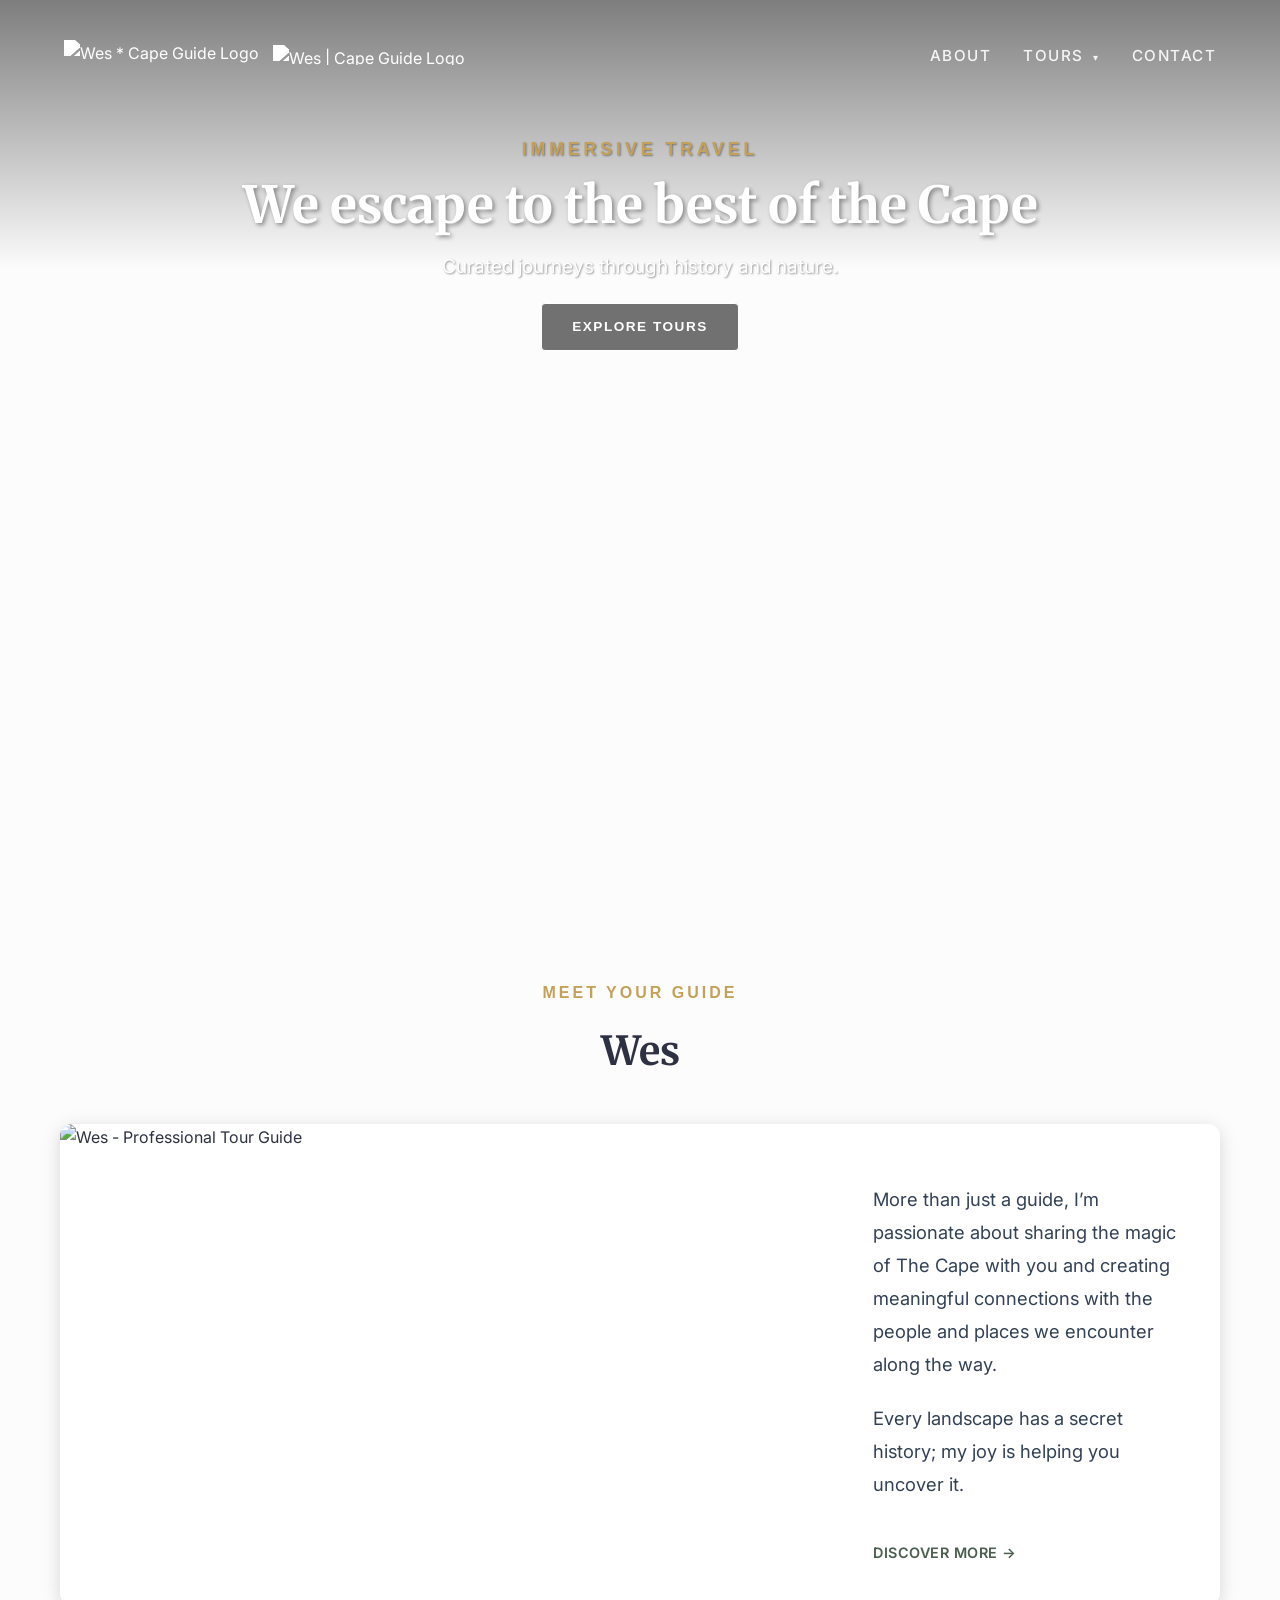
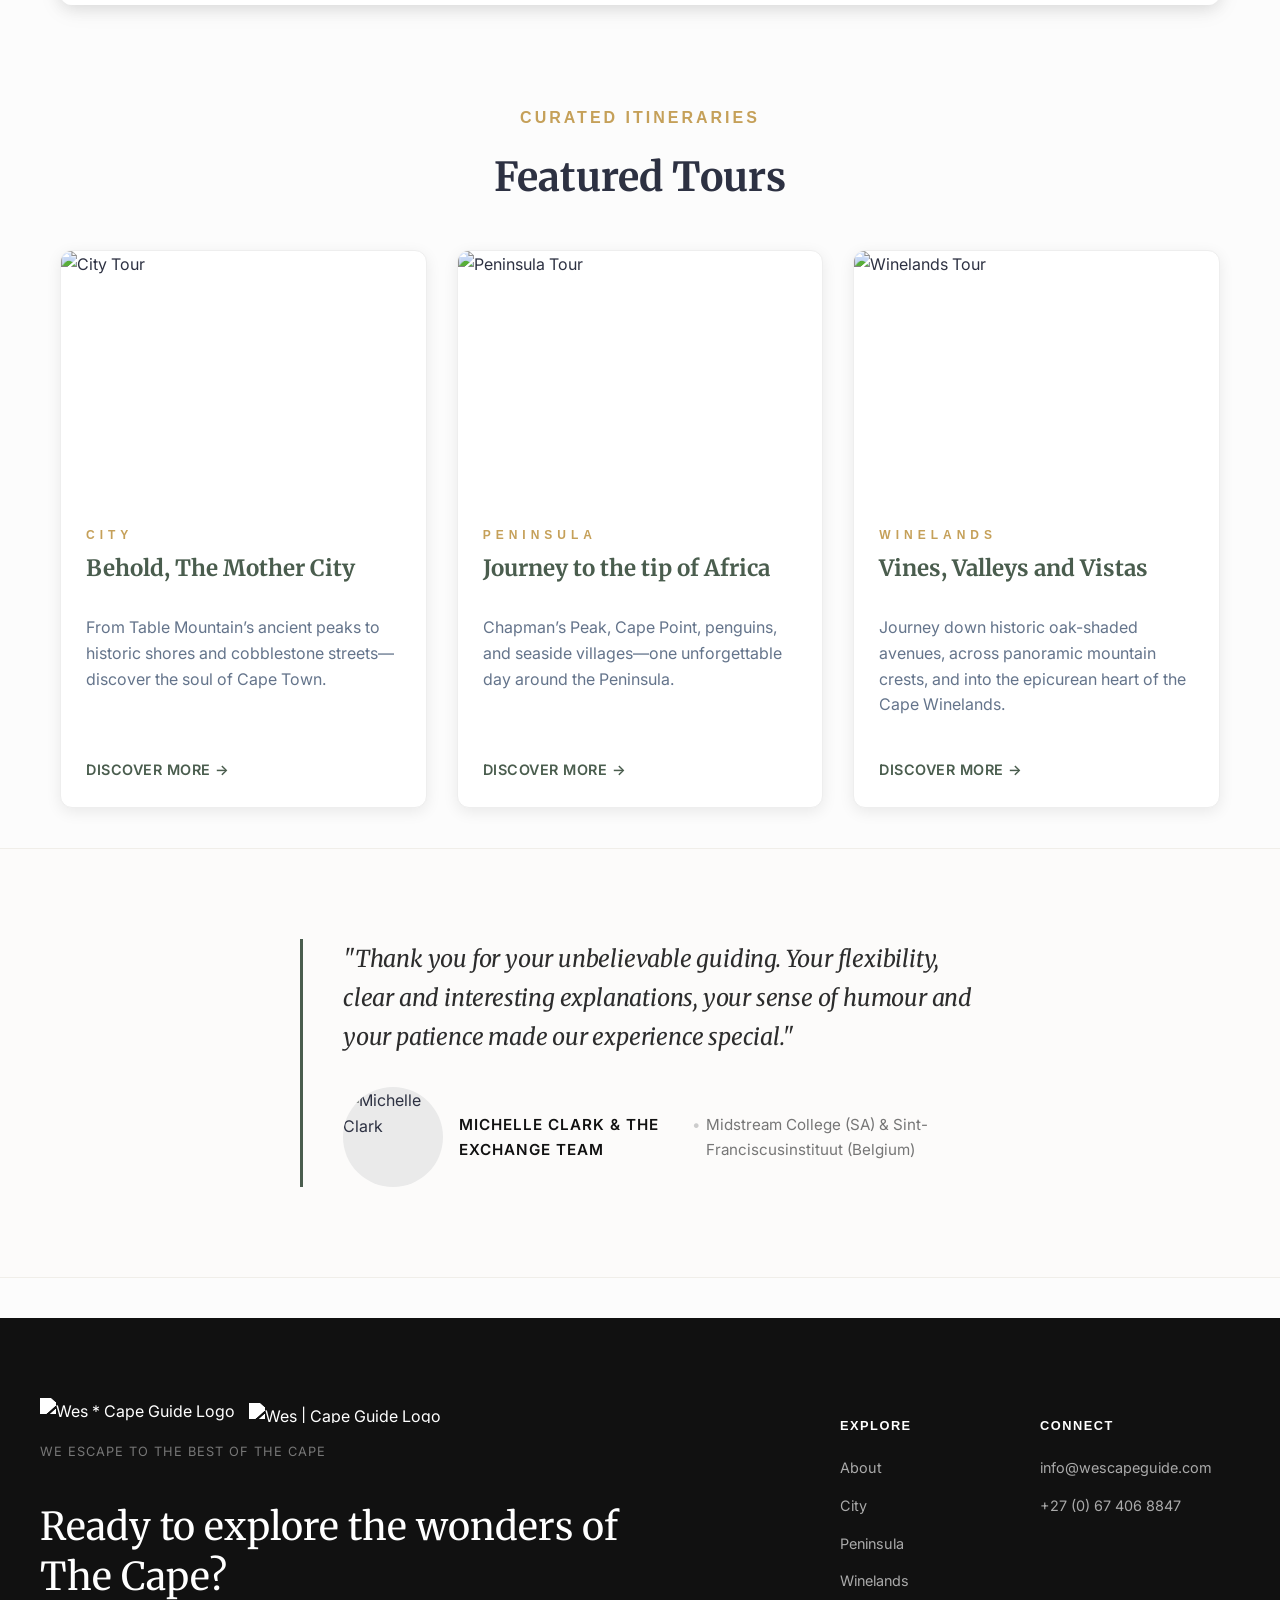
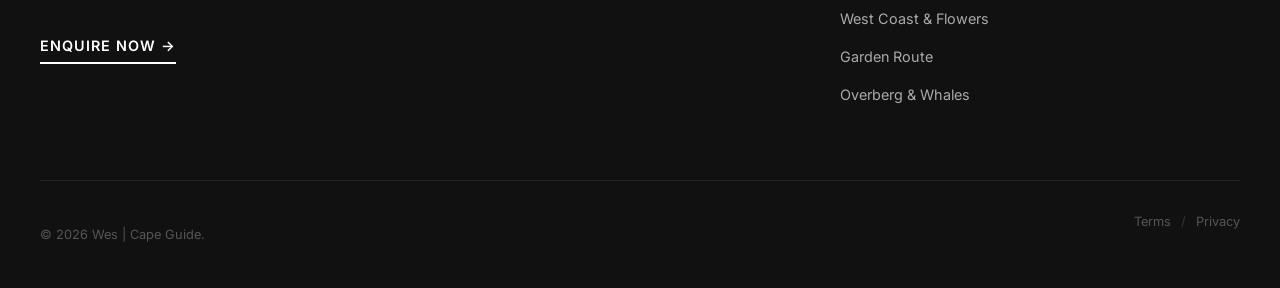
==== commit 37e7b525: "text updates and added carousel to tours pages" ====
--- a/index.html
+++ b/index.html
@@ -160,7 +160,7 @@
                 <div class="testimonial-author-v2">
                     <strong class="author-name-v2">Michelle Clark & The Exchange Team</strong>
                     <!-- Uses --text-muted to step back and sit beneath the bold name -->
-                    <span class="author-location-v2">Midstream College (SA) & Belgium</span>
+                    <span class="author-location-v2">Midstream College (SA) & Sint-Franciscusinstituut (Belgium)</span>
                 </div>
             </div>
         </div>
--- a/style.css
+++ b/style.css
@@ -283,16 +283,32 @@
     font-weight: 600;
 }
 
-/* --- Unified Premium Hero Engine --- */
-.hero {
+/* --- Unified Premium Hero Engine (Decoupled Parallax Mechanics) --- */
+.hero-parallax-wrapper {
+    position: relative;
     height: 100vh;
     min-height: 600px;
+    overflow: hidden;
+}
+
+.hero-parallax-bg {
+    position: absolute;
+    top: 0;
+    left: 0;
+    width: 100%;
+    height: 100%;
+    background-size: cover;
+    background-attachment: fixed;
+    z-index: 1;
+}
+
+.hero {
+    position: relative;
+    height: 100%;
     display: flex;
     color: var(--white);
-    background-size: cover;
-    background-attachment: fixed;
     padding: 0 20px;
-    position: relative;
+    z-index: 2;
     
     /* Global Core Default: Center Alignment for Structural Base Pages */
     align-items: center;      
@@ -361,7 +377,7 @@
 .winelands-hero .hero-content, 
 .hero-west-coast .hero-content, 
 .hero-garden-route .hero-content,
-.overberg-hero .hero-content{
+.overberg-hero .hero-content {
     max-width: 580px !important;            
     padding: 35px !important;
     background-color: rgba(0, 0, 0, 0.35) !important; 
@@ -381,17 +397,17 @@
     margin: 0 !important; 
 }
 
-/* --- Hero Image Asset Vectors --- */
-.hero-home { background-image: linear-gradient(rgba(0,0,0,0.5) 0%, rgba(0,0,0,0) 30%), url('images/table-mountain-hero.webp'); background-position: 50% 13%; }
-.hero-about { background-image: linear-gradient(rgba(0,0,0,0.5) 0%, rgba(0,0,0,0) 20%), url('images/table-mountain-national-park.webp'); background-position: center 90%; }
-.hero-tours { background-image: linear-gradient(rgba(0,0,0,0.5) 0%, rgba(0,0,0,0) 20%), url('images/postberg-flowers.webp'); background-position: center 10%; }
-.hero-contact { background-image: linear-gradient(rgba(0,0,0,0.5) 0%, rgba(0,0,0,0) 20%), url('images/chapmans-peak-drive.webp'); background-position: 50% 53%; }
-.city-hero { background-image: linear-gradient(rgba(0,0,0,0.7) 0%, rgba(0,0,0,0) 20%), url('images/cape-town-city.webp'); background-position: center 35%; }
-.peninsula-hero { background-image: linear-gradient(rgba(0,0,0,0.8) 0%, rgba(0,0,0,0) 20%), url('images/cape-point-walk.webp'); background-position: center 65%; }
-.winelands-hero { background-image: linear-gradient(rgba(0,0,0,0.5) 0%, rgba(0,0,0,0) 30%), url('images/delaire-graff-wine-estate.webp'); background-position: center 65%; background-color: #2c3a2e; }
-.hero-west-coast { background-image: linear-gradient(rgba(0,0,0,0.5) 0%, rgba(0,0,0,0) 30%), url('images/postberg-nature-reserve-flowers-and-rock-fromations.webp'); background-position: center 70%; }
-.hero-garden-route { background-image: linear-gradient(rgba(0,0,0,0.5) 0%, rgba(0,0,0,0) 20%), url('images/ebb-and-flow-restcamp-hike.webp'); background-position: center 50%; }
-.overberg-hero { background-image: linear-gradient(rgba(0,0,0,0.8) 0%, rgba(0,0,0,0) 20%), url('images/r44-and-beach.webp'); background-position: center 65%; }
+/* --- Hero Image Asset Vectors (Assigned cleanly to canvas layers) --- */
+.hero-home-bg { background-image: linear-gradient(rgba(0,0,0,0.5) 0%, rgba(0,0,0,0) 30%), url('images/table-mountain-hero.webp'); background-position: 50% 13%; }
+.hero-about-bg { background-image: linear-gradient(rgba(0,0,0,0.5) 0%, rgba(0,0,0,0) 20%), url('images/table-mountain-national-park.webp'); background-position: center 90%; }
+.hero-tours-bg { background-image: linear-gradient(rgba(0,0,0,0.5) 0%, rgba(0,0,0,0) 20%), url('images/postberg-flowers.webp'); background-position: center 10%; }
+.hero-contact-bg { background-image: linear-gradient(rgba(0,0,0,0.5) 0%, rgba(0,0,0,0) 20%), url('images/chapmans-peak-drive.webp'); background-position: 50% 53%; }
+.city-hero-bg { background-image: linear-gradient(rgba(0,0,0,0.7) 0%, rgba(0,0,0,0) 20%), url('images/cape-town-city.webp'); background-position: center 35%; }
+.peninsula-hero-bg { background-image: linear-gradient(rgba(0,0,0,0.8) 0%, rgba(0,0,0,0) 20%), url('images/cape-point-walk.webp'); background-position: center 65%; }
+.winelands-hero-bg { background-image: linear-gradient(rgba(0,0,0,0.5) 0%, rgba(0,0,0,0) 30%), url('images/delaire-graff-wine-estate.webp'); background-position: center 65%; background-color: #2c3a2e; }
+.hero-west-coast-bg { background-image: linear-gradient(rgba(0,0,0,0.5) 0%, rgba(0,0,0,0) 30%), url('images/postberg-nature-reserve-flowers-and-rock-fromations.webp'); background-position: center 70%; }
+.hero-garden-route-bg { background-image: linear-gradient(rgba(0,0,0,0.5) 0%, rgba(0,0,0,0) 20%), url('images/ebb-and-flow-restcamp-hike.webp'); background-position: center 50%; }
+.overberg-hero-bg { background-image: linear-gradient(rgba(0,0,0,0.8) 0%, rgba(0,0,0,0) 20%), url('images/r44-and-beach.webp'); background-position: center 65%; }
 
 /* --- Profile Split Layouts (Home & About Ecosystem) --- */
 .profile-split-block {
@@ -780,6 +796,23 @@
     .dropdown.is-open .dropdown-menu { opacity: 1; visibility: visible; display: block; }
     .dropdown-menu a { text-align: center; padding: 12px 20px !important; font-size: 0.95rem !important; color: rgba(255, 255, 255, 0.7) !important; }
 
+    /* --- Mobile Parallax Engine Reset --- */
+    .hero-parallax-wrapper {
+        height: 100vh;
+        min-height: 520px;
+        clip-path: inset(0 0 0 0); 
+    }
+
+    .hero-parallax-bg {
+        background-attachment: scroll !important; 
+        background-size: cover !important;
+        position: fixed;
+        height: 100vh;
+        top: 0;
+        z-index: 1;
+        transform: translateZ(0); 
+    }
+
     /* --- Layout & Vertical Pacing Safety Adapters --- */
     .hero { 
         min-height: 520px; 
@@ -793,6 +826,7 @@
         text-align: center !important;
         padding-bottom: 32px !important; 
         box-sizing: border-box !important;
+        background: transparent !important;
     }
 
     /* Neutralize asymmetric desktop rules on individual tour pages for a consistent mobile experience */
@@ -805,11 +839,9 @@
         padding-top: 100px !important;
     }
 
-    /* Target the base structure variant specifically for parallax asset normalization on iOS */
-    .hero-home {
-        /*background-attachment: scroll !important;*/
-        background-size: auto !important;
-        background-position: 50% 13% !important; /* Matches standard landscape framing precisely */
+    /* Targeted mobile cropping configuration variants */
+    .hero-home-bg {
+        background-position: 50% 13% !important; /* Retains precise landscape framing rules */
     }
 
     /* Unified Content Boxes: Forces uniformity across structural pages, sub-tours, and legal pages */
@@ -859,4 +891,56 @@
 @media (prefers-reduced-motion: reduce) {
     .btn, .tour-card, .btn-enquire, .mosaic-item, .highlights-item-card { transition: none; }
     .btn:hover, .tour-card:hover, .btn-enquire:hover, .mosaic-item:hover, .highlights-item-card:hover { transform: none; }
+}
+
+/* ==========================================================================
+   DESKTOP HIGHLIGHTS CAROUSEL ENGINE (OVERRIDE FOR VIEWPORTS > 768px)
+   ========================================================================== */
+@media (min-width: 769px) {
+    /* Target using the exact compound weight to completely clear the grid layout */
+    .highlights-grid.highlights-grid {
+        display: flex !important;
+        flex-direction: row !important;
+        flex-wrap: nowrap !important;
+        align-items: stretch !important;
+        overflow-x: auto !important;
+        overflow-y: hidden !important;
+        gap: 30px;
+        padding: 20px 5px 30px 5px;
+        
+        -webkit-overflow-scrolling: touch;
+        scrollbar-width: thin;
+        scrollbar-color: var(--accent-gold) transparent;
+        scroll-snap-type: x mandatory;
+    }
+
+    /* Webkit Engine Scrollbar customization */
+    .highlights-grid::-webkit-scrollbar {
+        height: 6px;
+    }
+    .highlights-grid::-webkit-scrollbar-track {
+        background: rgba(0, 0, 0, 0.03);
+        border-radius: 10px;
+    }
+    .highlights-grid::-webkit-scrollbar-thumb {
+        background: var(--accent-gold);
+        border-radius: 10px;
+    }
+
+    /* Lock Card Dimensions & Force internal alignment elements to stretch */
+    .highlights-grid .highlights-item-card {
+        flex: 0 0 350px !important;
+        max-width: 350px !important;
+        display: flex !important;
+        flex-direction: column !important;
+        scroll-snap-align: start;
+        height: auto !important; /* Clears any hardcoded heights hanging from grid rules */
+    }
+
+    /* Force the inner text element container to grow vertically */
+    .highlights-grid .highlights-item-card .highlight-card-info {
+        display: flex !important;
+        flex-direction: column !important;
+        flex-grow: 1 !important;
+    }
 }
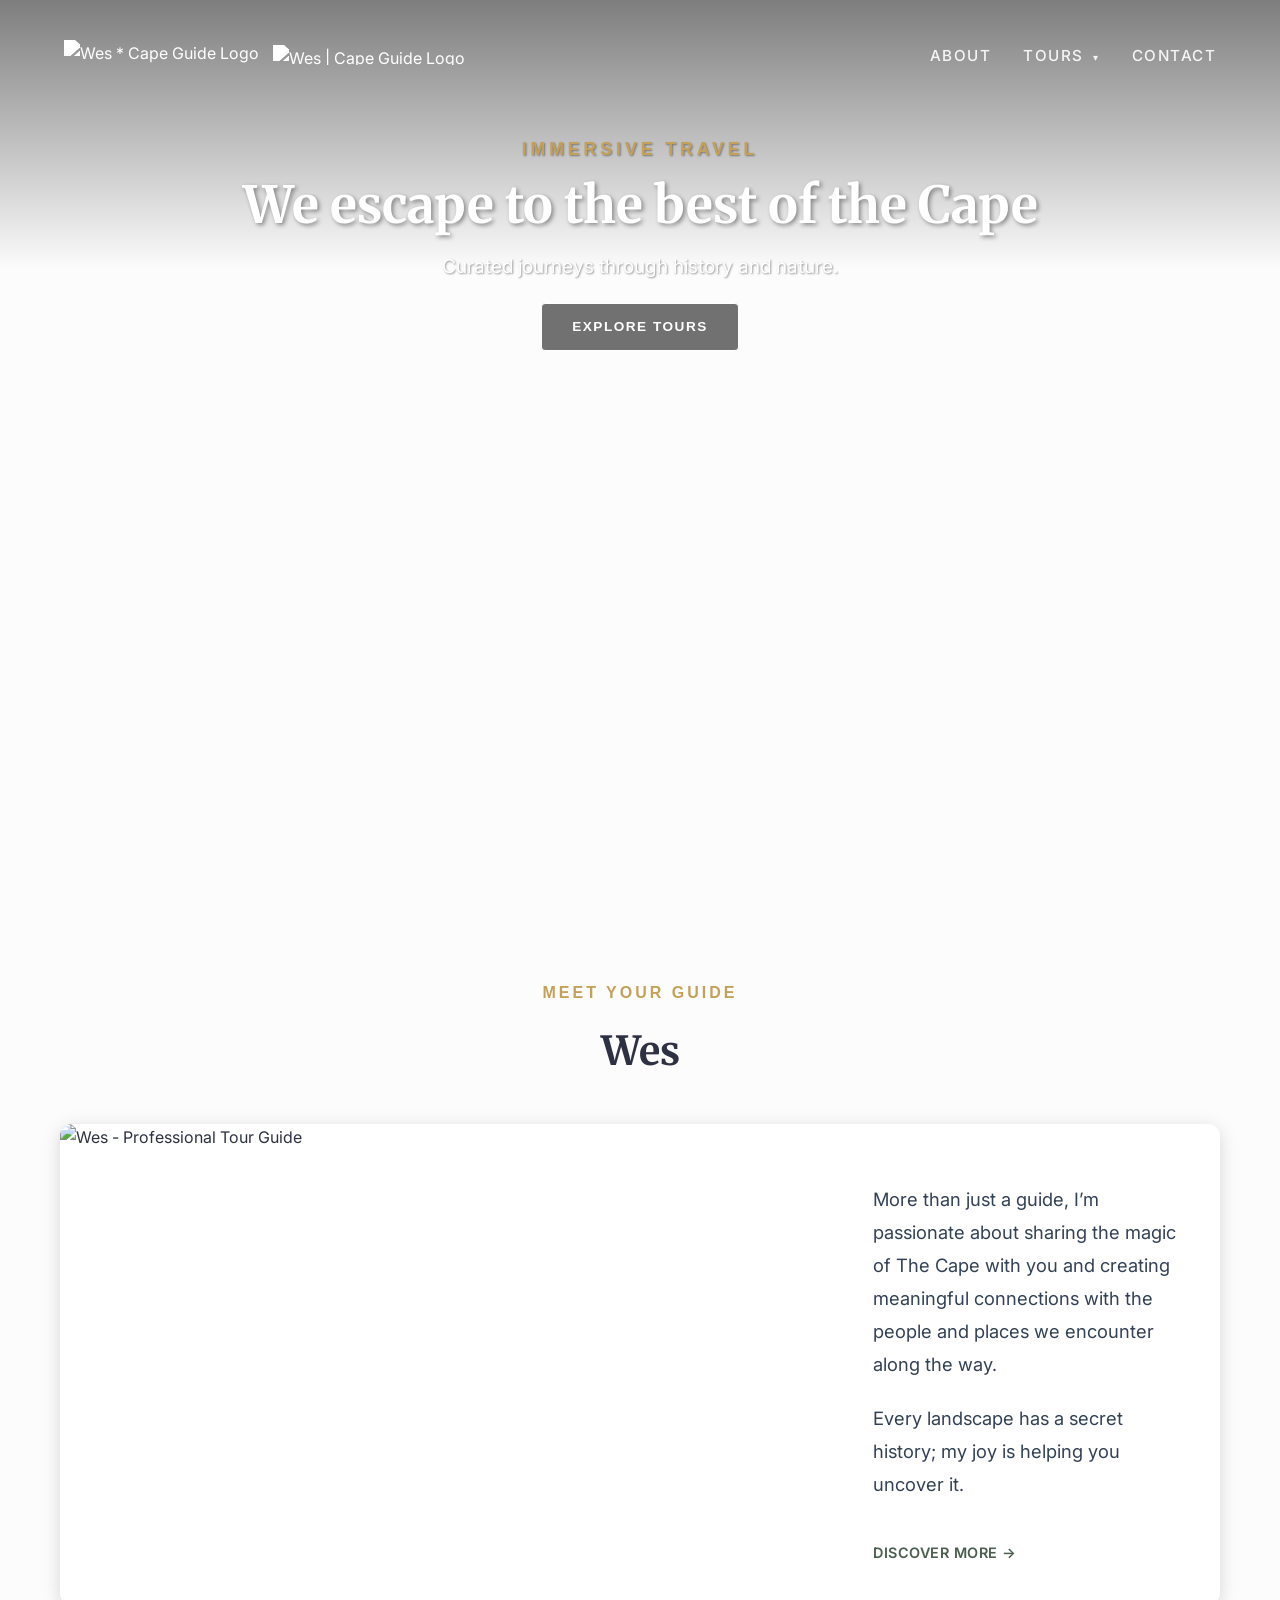
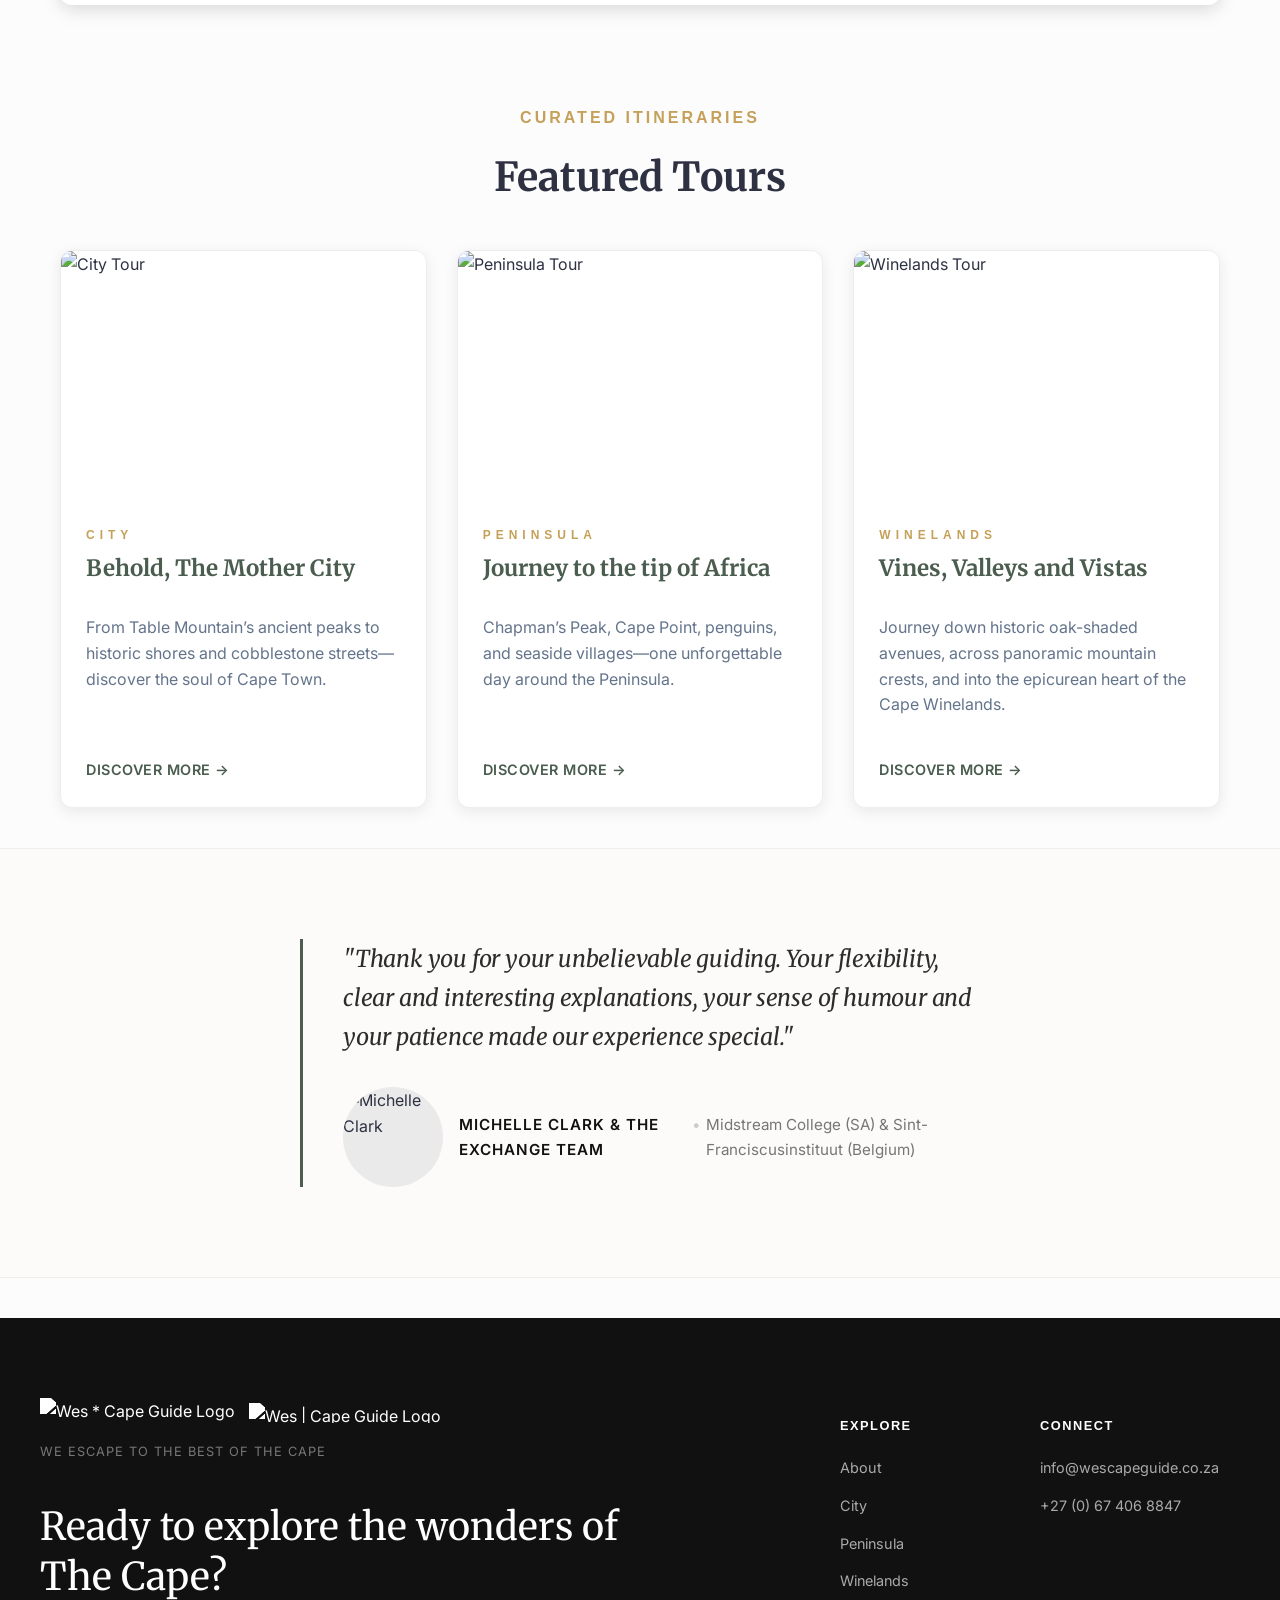
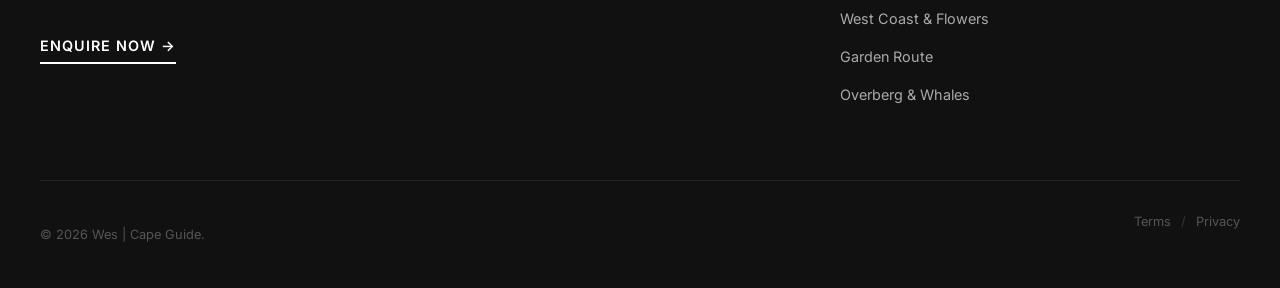
==== commit 874a5670: "corrected email address across site" ====
--- a/index.html
+++ b/index.html
@@ -21,7 +21,7 @@
     <meta name="twitter:description" content="Custom, curated private tours across Cape Town, the Peninsula, Winelands, and beyond.">
     <meta name="twitter:image" content="https://wescapeguide.com/images/cape-town-city.webp">
 
-    <link rel="icon" href="images/wes-cape-guide-logo-white.png" type="image/png">
+    <link rel="icon" href="images/logo-transparent.png" type="image/png">
     <link rel="preconnect" href="https://fonts.googleapis.com">
     <link rel="preconnect" href="https://fonts.gstatic.com" crossorigin>
     <link href="https://fonts.googleapis.com/css2?family=Orbitron:wght@500;700&family=Merriweather:ital,wght@0,400;0,700;1,400&family=Inter:wght@400;500;600&display=swap" rel="stylesheet">
@@ -192,7 +192,7 @@
                 </div>
                 <div class="links-sub-col">
                     <h4>Connect</h4>
-                    <a href="mailto:info@wescapeguide.com">info@wescapeguide.com</a>
+                    <a href="mailto:info@wescapeguide.co.za">info@wescapeguide.co.za</a>
                     <a href="tel:+27674068847">+27 (0) 67 406 8847</a>
                     
                 </div>
